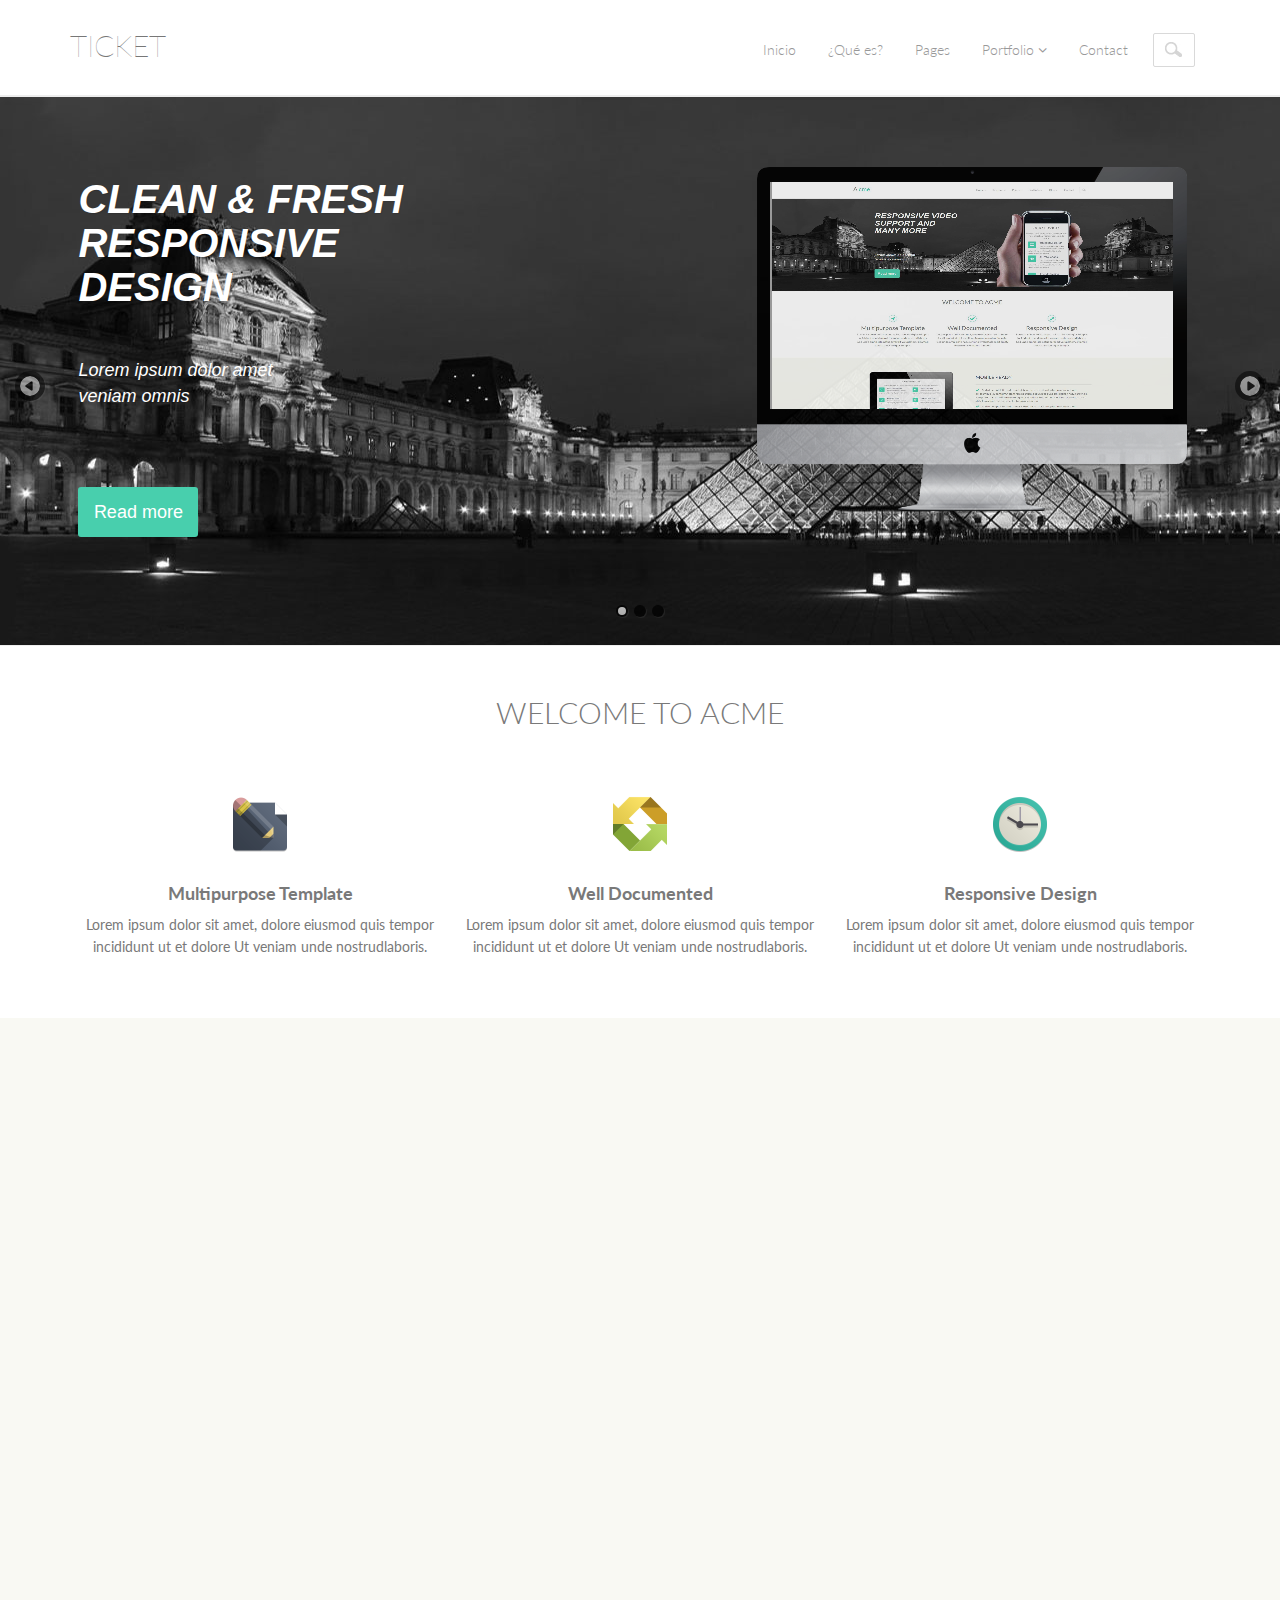
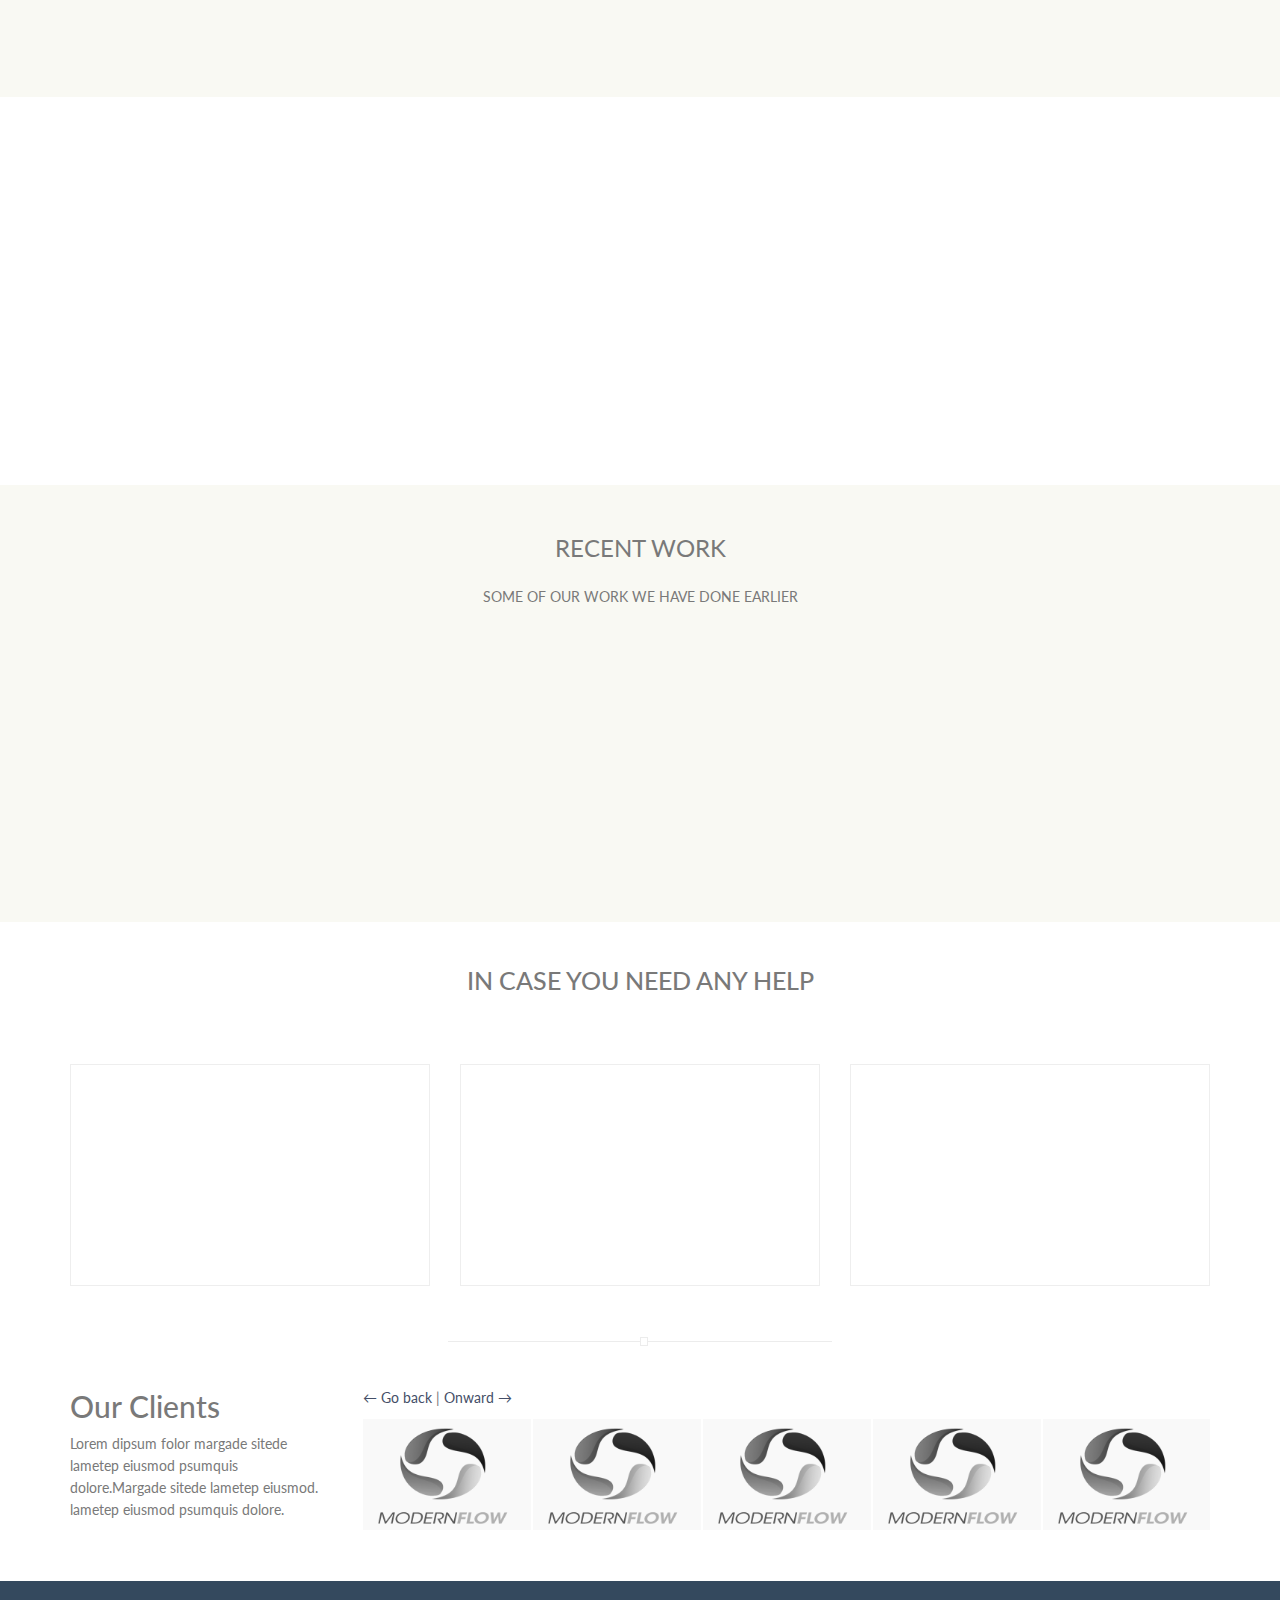
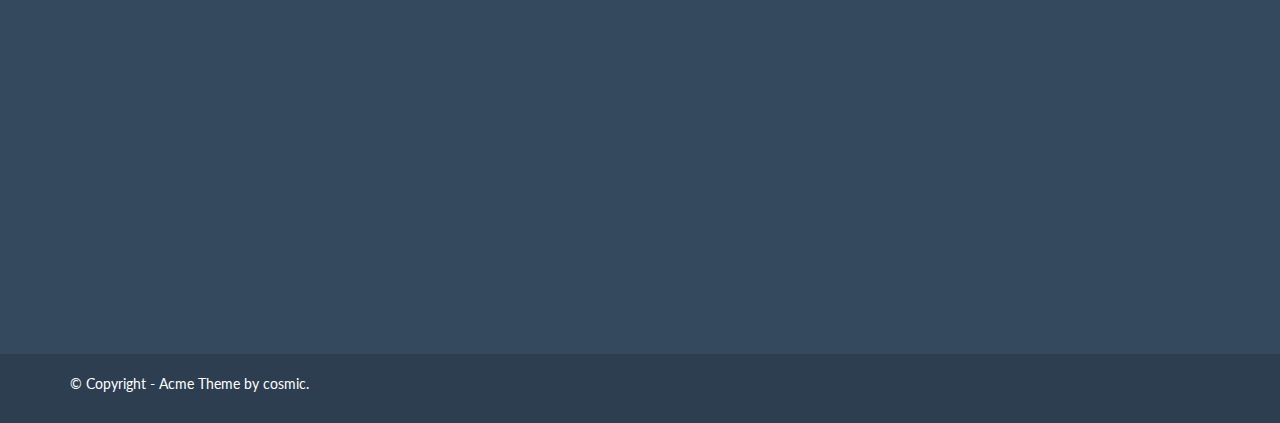
==== Ticket/index.html @ c778b496 "Integradora" ====
<!DOCTYPE html>
<html lang="en">
  <head>
    <meta charset="utf-8">
    <meta name="viewport" content="width=device-width, initial-scale=1.0">
    <meta name="description" content="Developed By M Abdur Rokib Promy">
    <meta name="author" content="cosmic">
    <meta name="keywords" content="Bootstrap 3, Template, Theme, Responsive, Corporate, Business">
    <link rel="shortcut icon" href="img/favicon.png">

    <title>
      Ticket | Inicio
    </title>

    <!-- Bootstrap core CSS -->
    <link href="css/bootstrap.min.css" rel="stylesheet">
    <link href="css/theme.css" rel="stylesheet">
    <link href="css/bootstrap-reset.css" rel="stylesheet">
    <!-- <link href="css/bootstrap.min.css" rel="stylesheet">-->

    <!--external css-->
    <link href="assets/font-awesome/css/font-awesome.css" rel="stylesheet" />
    <link rel="stylesheet" href="css/flexslider.css"/>
    <link href="assets/bxslider/jquery.bxslider.css" rel="stylesheet" />
    <link rel="stylesheet" href="css/animate.css">
    <link rel="stylesheet" href="assets/owlcarousel/owl.carousel.css">
    <link rel="stylesheet" href="assets/owlcarousel/owl.theme.css">

    <link href="css/superfish.css" rel="stylesheet" media="screen">
    <link href='http://fonts.googleapis.com/css?family=Lato' rel='stylesheet' type='text/css'>
    <!-- <link href='http://fonts.googleapis.com/css?family=Open+Sans' rel='stylesheet' type='text/css'> -->


    <!-- Custom styles for this template -->
    <link rel="stylesheet" type="text/css" href="css/component.css">
    <link href="css/style.css" rel="stylesheet">
    <link href="css/style-responsive.css" rel="stylesheet" />

    <link rel="stylesheet" type="text/css" href="css/parallax-slider/parallax-slider.css" />
    <script type="text/javascript" src="js/parallax-slider/modernizr.custom.28468.js">
    </script>

    <!-- HTML5 shim and Respond.js IE8 support of HTML5 tooltipss and media queries -->
    <!--[if lt IE 9]>
    <script src="js/html5shiv.js">
    </script>
    <script src="js/respond.min.js">
    </script>
    <![endif]-->
  </head>

  <body>
    <!--header start-->
    <header class="head-section">
      <div class="navbar navbar-default navbar-static-top container">
          <div class="navbar-header">
              <button class="navbar-toggle" data-target=".navbar-collapse" data-toggle="collapse" type="button">
                <span class="icon-bar"></span>
                <span class="icon-bar"></span>
                <span class="icon-bar"></span>
              </button>
              <a class="navbar-brand" href="index.html">TICKET</a>
          </div>
          <div class="navbar-collapse collapse">
              <ul class="nav navbar-nav">
                  <li class="dropdown">
                      <a class="dropdown-toggle" data-close-others="false" data-delay="0" data-hover=
                      "dropdown" data-toggle="dropdown" href="#">Inicio</a>
                  </li>
                  <li class="dropdown">
                      <a class="dropdown-toggle" data-close-others="false" data-delay="0" data-hover=
                      "dropdown" data-toggle="dropdown" href="#">¿Qué es?</a>
                  </li>
                  <li class="dropdown">
                      <a class="dropdown-toggle" data-close-others="false" data-delay="0" data-hover=
                      "dropdown" data-toggle="dropdown" href="#">Pages</a>
                  </li>
                  <li class="dropdown">
                      <a class="dropdown-toggle" data-close-others="false" data-delay="0" data-hover=
                      "dropdown" data-toggle="dropdown" href="#">Portfolio <i class="fa fa-angle-down"></i>
                      </a>
                  </li>
                  <!--<li class="dropdown">
                      <a class="dropdown-toggle" data-close-others="false" data-delay="0" data-hover=
                      "dropdown" data-toggle="dropdown" href="#">Blog <i class="fa fa-angle-down"></i>
                      </a>
                      <ul class="dropdown-menu">
                          <li>
                              <a href="blog.html">Blog</a>
                          </li>
                          <li>
                              <a href="blog-two-col.html">Blog two column</a>
                          </li>
                          <li>
                              <a href="blog-detail.html">Blog Single Image</a>
                          </li>
                          <li>
                              <a href="blog-detail-video.html">Blog single video</a>
                          </li>
                      </ul>
                  </li>-->
                  <li>
                      <a href="contact.html">Contact</a>
                  </li>
                  <li><input class="form-control search" placeholder=" Search" type="text"></li>
              </ul>
          </div>
      </div>
    </header>
    <!--header end-->

    <!-- Sequence Modern Slider -->
    <div id="da-slider" class="da-slider">

            <div class="da-slide">
            <div class="container">
              <div class="row">
                <div class="col-md-12">
              <h2>
                <i>CLEAN &amp; FRESH</i>
                <br>
                <i>RESPONSIVE</i>
                <br>
                <i>DESIGN</i>
              </h2>
              <p>
                <i>Lorem ipsum dolor amet</i>
                <br />
                <i>veniam omnis</i>
              </p>
              <a href="#" class="btn btn-info btn-lg da-link">
                Read more
              </a>
              <div class="da-img">
                <img src="img/parallax-slider/images/2.png" alt="image01" />
              </div>
            </div>
          </div>
        </div>
      </div>


            <div class="da-slide">
            <div class="container">
        <div class="row">
          <div class="col-md-12">
        <h2>
          <i>RESPONSIVE VIDEO</i>
            <br />
          <i>SUPPORT AND</i>
            <br />
          <i>MANY MORE</i>
        </h2>
        <p>
          <i>Lorem ipsum dolor amet</i>
            <br />
          <i>tempor incididunt ut</i>
        </p>
        <a href="#" class="btn btn-info btn-lg da-link">
          Read more
        </a>
        <div class="da-img">
          <img src="img/parallax-slider/images/3.png" alt="image01" />
        </div>
      </div>
          </div>
        </div>
      </div>


      <div class="da-slide">
      <div class="container">
        <div class="row">
          <div class="col-md-12">
        <h2>
          <i>USING BEST WEB</i>
            </br>
          <i>SOLUTIONS WITH</i>
            </br>
          <i>HTML5/CSS3</i>
        </h2>
        <p>
          <i>Lorem ipsum dolor amet</i>
          <br />
          <i>tempor incididunt ut</i>
          <br />
          <i>veniam omnis </i>
        </p>
        <a href="#" class="btn btn-info btn-lg da-link">
          Read more
        </a>
        <div class="da-img">
          <img src="img/parallax-slider/images/1.png" alt="image01" />
        </div>
      </div>
      </div>
      </div>
      </div>

      <nav class="da-arrows">
        <span class="da-arrows-prev">
        </span>
        <span class="da-arrows-next">
        </span>
      </nav>
    </div>


    <div class="container">
      <div class="row mar-b-50">
        <div class="col-md-12">
          <div class="text-center feature-head wow fadeInDown">
            <h1 class="">
              welcome to Acme
            </h1>

          </div>


          <div class="feature-box">
            <div class="col-md-4 col-sm-4 text-center wow fadeInUp">
              <div class="feature-box-heading">
                <em>
                <img src="img/1.png" alt="" width="100" height="100">

                </em>
                <h4>
                  <b>Multipurpose Template</b>
                </h4>
              </div>
              <p class="text-center">
                Lorem ipsum dolor sit amet, dolore eiusmod quis tempor incididunt ut et dolore Ut veniam unde nostrudlaboris.
              </p>
            </div>
            <div class="col-md-4 col-sm-4 text-center wow fadeInUp">
              <div class="feature-box-heading">
                <em>
                  <img src="img/2.png" alt="" width="100" height="100">
                </em>
                <h4>
                  <b>Well Documented</b>
                </h4>
              </div>
              <p class="text-center">
                Lorem ipsum dolor sit amet, dolore eiusmod quis tempor incididunt ut et dolore Ut veniam unde nostrudlaboris.
              </p>
            </div>
            <div class="col-md-4 col-sm-4 text-center wow fadeInUp">
              <div class="feature-box-heading">
                <em>
                  <img src="img/3.png" alt="" width="100" height="100">
                </em>
                <h4>
                  <b>Responsive Design</b>
                </h4>
              </div>
              <p class="text-center">
                Lorem ipsum dolor sit amet, dolore eiusmod quis tempor incididunt ut et dolore Ut veniam unde nostrudlaboris.
              </p>
            </div>
          </div>

          <!--feature end-->
        </div>
      </div>
    </div>


    <!--property start-->
    <div class="property gray-bg">
      <div class="container">
        <div class="row">
          <div class="col-lg-6 col-sm-6 text-center wow fadeInLeft">
            <img src="img/tab1.png" alt="">
          </div>
          <div class="col-lg-6 col-sm-6 wow fadeInRight">
            <h1>
              Mobile ready
            </h1>
            <hr>
            <p>
              <i class="fa fa-check fa-lg pr-10">
              </i>
              Sed ut perspiciatis unde omnis iste natus error sit voluptatem accusantium doloremque laudantium, totam rem aperiam, eaque ipsa quae ablic jiener. natus error sit voluptatem accusantium doloremque laudantium, totam rem aperiam, eaque ipsa quae ablic jiener. natus error sit voluptatem accusantiu.
            </p>
            <p>
              <i class="fa fa-check fa-lg pr-10">
              </i>
              Sed ut perspiciatis unde omnis iste natus error sit voluptatem accusantium doloremque laudantium, totam rem aperiam, eaque ipsa quae ablic jiener. natus error sit voluptatem accusantium doloremque laudantium, totam rem aperiam, eaque ipsa quae ablic jiener. natus error sit voluptatem accusantiu.
            </p>
            <p>
              <i class="fa fa-check fa-lg pr-10">
              </i>
              Sed ut perspiciatis unde omnis iste natus error sit voluptatem accusantium doloremque laudantium, totam rem aperiam, eaque ipsa quae ablic jiener.
            </p>
            <hr>
            <a href="javascript:;" class="btn btn-purchase">
              Purchase now
            </a>
          </div>
        </div>
      </div>
    </div>
    <!--property end-->

    <div class="container">

      <div class="row mar-b-60">
        <div class="col-lg-6">
          <!--tab start-->
          <section class="tab wow fadeInLeft">
            <header class="panel-heading tab-bg-dark-navy-blue">
              <ul class="nav nav-tabs nav-justified ">
                <li class="active">
                  <a data-toggle="tab" href="#news">
                    News
                  </a>
                </li>
                <li>
                  <a data-toggle="tab" href="#events">
                    Events
                  </a>
                </li>
                <li class="">
                  <a data-toggle="tab" href="#notice-board">
                    Notice board
                  </a>
                </li>
              </ul>
            </header>
            <div class="panel-body">
              <div class="tab-content tasi-tab">
                <div id="news" class="tab-pane fade in active">
                  <article class="media">
                    <a class="pull-left thumb p-thumb">
                      <img src="img/product1.jpg" alt="">
                    </a>
                    <div class="media-body b-btm">
                      <a href="#" class=" p-head">
                        News Tittle goes here
                      </a>
                      <p>
                        Lorem ipsum dolor sit amet, consectetur adipiscing elit.
                      </p>
                    </div>
                  </article>
                  <article class="media">
                    <a class="pull-left thumb p-thumb">
                      <img src="img/product2.jpg" alt="">
                    </a>
                    <div class="media-body b-btm">
                      <a href="#" class=" p-head">
                        News Tittle goes here 2
                      </a>
                      <p>
                        Lorem ipsum dolor sit amet, consectetur adipiscing elit. simsut dorlor
                      </p>
                    </div>
                  </article>
                  <article class="media">
                    <a class="pull-left thumb p-thumb">
                      <img src="img/product1.jpg" alt="">
                    </a>
                    <div class="media-body b-btm">
                      <a href="#" class=" p-head">
                        News Tittle goes here 3
                      </a>
                      <p>
                        Lorem ipsum dolor sit amet, consectetur adipiscing elit. sumon ahmed
                      </p>
                    </div>
                  </article>
                </div>
                <div id="events" class="tab-pane fade">
                  <article class="media">
                    <a class="pull-left thumb p-thumb">
                      <!--image goes here-->
                    </a>
                    <div class="media-body b-btm">
                      <a href="#" class="cmt-head">
                        Lorem ipsum dolor sit amet, consectetur adipiscing elit.
                      </a>
                      <p>

                        <i class="fa fa-time">
                        </i>
                        1 hours ago
                      </p>
                    </div>
                  </article>
                  <article class="media">
                    <a class="pull-left thumb p-thumb">
                      <!--image goes here-->
                    </a>
                    <div class="media-body b-btm">
                      <a href="#" class="cmt-head">
                        Nulla vel metus scelerisque ante sollicitudin commodo
                      </a>
                      <p>

                        <i class="fa fa-time">
                        </i>
                        23 mins ago
                      </p>
                    </div>
                  </article>
                  <article class="media">
                    <a class="pull-left thumb p-thumb">
                      <!--image goes here-->
                    </a>
                    <div class="media-body b-btm">
                      <a href="#" class="cmt-head">
                        Donec lacinia congue felis in faucibus.
                      </a>
                      <p>

                        <i class="fa fa-time">
                        </i>
                        15 mins ago
                      </p>
                    </div>
                  </article>
                </div>
                <div id="notice-board" class="tab-pane fade">
                  <p>
                    Notice board goes here Sed ut perspiciatis unde omnis iste natus error sit voluptatem accusantium doloremque laudantium, totam rem aperiam, eaque ipsa quae ablic jiener.
                  </p>
                  <p>
                    Notice board goes here Sed ut perspiciatis unde omnis iste natus error sit voluptatem accusantium doloremque laudantium, totam rem aperiam, eaque ipsa quae ablic jiener.
                  </p>
                </div>
              </div>
            </div>
          </section>
          <!--tab end-->
        </div>
        <div class="col-lg-6">
          <!--testimonial start-->
          <div class="about-testimonial boxed-style about-flexslider ">
            <section class="slider wow fadeInRight">
              <div class="flexslider">
                <ul class="slides about-flex-slides">
                  <li>
                    <div class="about-testimonial-image ">
                      <img alt="" src="img/person_1.png">
                    </div>
                    <a class="about-testimonial-author" href="#">
                      Russel Reagan
                    </a>
                    <span class="about-testimonial-company">
                      CCD Realestate
                    </span>
                    <div class="about-testimonial-content">
                      <p class="about-testimonial-quote">
                        Donec ut purus sed tortor malesuada venenatis eget eget lorem. Nullam tempor lectus a ligula lobortis pretium. Donec ut purus sed tortor malesuada venenatis eget eget lorem.
                      </p>
                    </div>
                  </li>
                  <li>
                    <div class="about-testimonial-image ">
                      <img alt="" src="img/person_2.png">
                    </div>
                    <a class="about-testimonial-author" href="#">
                      Steven gerrard
                    </a>
                    <span class="about-testimonial-company">
                      Molt BVG
                    </span>
                    <div class="about-testimonial-content">
                      <p class="about-testimonial-quote">
                        Pellentesque et pulvinar enim. Quisque at tempor ligula. Maecenas augue ante, euismod vitae egestas sit amet, accumsan eu nulla. Nullam tempor lectus a ligula lobortis pretium. Donec ut purus sed tortor malesuada venenatis eget eget lorem.
                      </p>
                    </div>
                  </li>
                </ul>
              </div>
            </section>
          </div>
          <!--testimonial end-->
        </div>
        </div>
      </div>


      <!--recent work start-->
    <div class="bg-lg">
      <div class="container">
        <div class="row">
          <div class="col-lg-12 recent">
            <h3 class="recent-work">
              Recent Work
            </h3>
            <p>Some of our work we have done earlier</p>
            <div id="owl-demo" class="owl-carousel owl-theme wow fadeIn">

              <div class="item view view-tenth">
                <img src="img/works/img8.jpg" alt="work Image">
                <div class="mask">
                  <a href="blog-detail.html" class="info" data-toggle="tooltip" data-placement="top" title="Details">
                    <i class="fa fa-link">
                    </i>
                  </a>
                </div>
              </div>
              <div class="item view view-tenth">
                <img src="img/works/img9.jpg" alt="work Image">
                <div class="mask">
                  <a href="blog-detail.html" class="info" data-toggle="tooltip" data-placement="top" title="Details">
                    <i class="fa fa-link">
                    </i>
                  </a>
                </div>
              </div>
              <div class="item view view-tenth">
                <img src="img/works/img10.jpg" alt="work Image">
                <div class="mask">
                  <a href="blog-detail.html" class="info" data-toggle="tooltip" data-placement="top" title="Details">
                    <i class="fa fa-link">
                    </i>
                  </a>
                </div>
              </div>
              <div class="item view view-tenth">
                <img src="img/works/img11.jpg" alt="work Image">
                <div class="mask">
                  <a href="blog-detail.html" class="info" data-toggle="tooltip" data-placement="top" title="Details">
                    <i class="fa fa-link">
                    </i>
                  </a>
                </div>
              </div>
              <div class="item view view-tenth">
                <img src="img/works/img12.jpg" alt="work Image">
                <div class="mask">
                  <a href="blog-detail.html" class="info" data-toggle="tooltip" data-placement="top" title="Details">
                    <i class="fa fa-link">
                    </i>
                  </a>
                </div>
              </div>
              <div class="item view view-tenth">
                <img src="img/works/img13.jpg" alt="work Image">
                <div class="mask">
                  <a href="blog-detail.html" class="info" data-toggle="tooltip" data-placement="top" title="Details">
                    <i class="fa fa-link">
                    </i>
                  </a>
                </div>
              </div>


            </div>
          </div>
        </div>
      </div>
      <!--recent work end-->
    </div>



    <div id="home-services">

      <div class="container">
        <div class="row">
          <div class="col-md-12">
            <h2>
              In case you need any help
            </h2>
          </div>

          <div class="col-md-4">
            <div class="h-service">
              <div class="icon-wrap ico-bg round-fifty wow fadeInDown">
                <i class="fa fa-question">
                </i>
              </div>
              <div class="h-service-content wow fadeInUp">
                <h3>
                  PRESALE QUESTION
                </h3>
                <p>
                  Lorem ipsum dolor sit amet, consectetur adipisicing elit, sed do eiusmod
                  tempor incididunt ut labore et dolore magna aliqua. Ut enim  laborum.
                  <br>
                  <a href="#">
                    Learn more
                  </a>
                </p>
              </div>
            </div>
          </div>
          <div class="col-md-4">
            <div class="h-service">
              <div class="icon-wrap ico-bg round-fifty wow fadeInDown">
                <i class="fa fa-h-square">
                </i>
              </div>
              <div class="h-service-content wow fadeInUp">
                <h3>
                  NEED SUPPORT?
                </h3>
                <p>
                  Lorem ipsum dolor sit amet, consectetur adipisicing elit, sed do eiusmod
                  tempor incididunt ut labore et dolore magna aliqua. Ut enim  laborum.
                  <br>
                  <a href="#">
                    Learn more
                  </a>
                </p>
              </div>
            </div>
          </div>
          <div class="col-md-4">
            <div class="h-service">
              <div class="icon-wrap ico-bg round-fifty wow fadeInDown">
                <i class="fa fa-users">
                </i>
              </div>
              <div class="h-service-content wow fadeInUp">
                <h3>
                  CHECK FORUM
                </h3>
                <p>
                  Lorem ipsum dolor sit amet, consectetur adipisicing elit, sed do eiusmod
                  tempor incididunt ut labore et dolore magna aliqua. Ut enim  laborum.
                  <br>
                  <a href="#">
                    Learn more
                  </a>
                </p>
              </div>
            </div>
          </div>
        </div>
        <!-- /row -->

      </div>
      <!-- /container -->

    </div>
    <!-- service end -->
    <div class="hr">
      <span class="hr-inner"></span>
    </div>

    <div class="container">
      <div class="row mar-b-50 our-clients">
        <div class="col-md-3">
          <h2>
            Our Clients
          </h2>
          <p>
            Lorem dipsum folor margade sitede lametep eiusmod psumquis dolore.Margade sitede lametep eiusmod.
            lametep eiusmod psumquis dolore.
          </p>
        </div>
        <div class="col-md-9">
          <div class="outside">
            <p>
              <span id="slider-prev">
              </span>
              |
              <span id="slider-next">
              </span>
            </p>
          </div>

          <ul class="bxslider1 clients-list">
            <li>
              <a href="#">
                <img src="img/clients/graylogo6.png" alt="" />

                <img src="img/clients/newlogo6.png" class="color-img" alt="" />
              </a>
            </li>
            <li>
              <a href="#">
                <img src="img/clients/graylogo6.png" alt="" />

                <img src="img/clients/newlogo6.png" class="color-img" alt="" />
              </a>
            </li>
            <li>
              <a href="#">
                <img src="img/clients/graylogo6.png" alt="" />

                <img src="img/clients/newlogo6.png" class="color-img" alt="" />
              </a>
            </li>
            <li>
              <a href="#">
                <img src="img/clients/graylogo6.png" alt="" />

                <img src="img/clients/newlogo6.png" class="color-img" alt="" />
              </a>
            </li>
            <li>
              <a href="#">
                <img src="img/clients/graylogo6.png" alt="" />

                <img src="img/clients/newlogo6.png" class="color-img" alt="" />
              </a>
            </li>
            <li>
              <a href="#">
                <img src="img/clients/graylogo6.png" alt="" />

                <img src="img/clients/newlogo6.png" class="color-img" alt="" />
              </a>
            </li>
            <li>
              <a href="#">
                <img src="img/clients/graylogo6.png" alt="" />

                <img src="img/clients/newlogo6.png" class="color-img" alt="" />
              </a>
            </li>

          </ul>


        </div>
      </div>
      <!-- END CLIENTS -->
    </div>




    <!--container end-->

    <!--footer start-->
    <footer class="footer">
      <div class="container">
        <div class="row">
          <div class="col-lg-3 col-sm-3 address wow fadeInUp" data-wow-duration="2s" data-wow-delay=".1s">
            <h1>
              contact info
            </h1>
            <address>
              <p><i class="fa fa-home pr-10"></i>Address: No.XXXXXX street</p>
              <p><i class="fa fa-globe pr-10"></i>Mars city, Country </p>
              <p><i class="fa fa-mobile pr-10"></i>Mobile : (123) 456-7890 </p>
              <p><i class="fa fa-phone pr-10"></i>Phone : (123) 456-7890 </p>
              <p><i class="fa fa-envelope pr-10"></i>Email :   <a href="javascript:;">support@example.com</a></p>
            </address>
          </div>
          <div class="col-lg-3 col-sm-3 wow fadeInUp" data-wow-duration="2s" data-wow-delay=".3s">
            <h1>latest tweet</h1>
              <div class="tweet-box">
                <i class="fa fa-twitter"></i>
                <em>
                  Please follow
                  <a href="javascript:;">@example</a>
                  for all future updates of us!
                  <a href="javascript:;">twitter.com/acme</a>
                </em>
              </div>
              <div class="tweet-box">
                <i class="fa fa-twitter"></i>
                <em>
                  Please follow
                  <a href="javascript:;">@example</a>
                  for all future updates of us!
                  <a href="javascript:;">twitter.com/acme</a>
                </em>
              </div>
              <div class="tweet-box">
                <i class="fa fa-twitter"></i>
                <em>
                  Please follow
                  <a href="javascript:;">@example</a>
                  for all future updates of us!
                  <a href="javascript:;">twitter.com/acme</a>
                </em>
              </div>
          </div>
          <div class="col-lg-3 col-sm-3">
            <div class="page-footer wow fadeInUp" data-wow-duration="2s" data-wow-delay=".5s">
              <h1>
                Our Company
              </h1>
              <ul class="page-footer-list">
                <li>
                  <i class="fa fa-angle-right"></i>
                  <a href="about.html">About Us</a>
                </li>
                <li>
                  <i class="fa fa-angle-right"></i>
                  <a href="faq.html">Support</a>
                </li>
                <li>
                  <i class="fa fa-angle-right"></i>
                  <a href="service.html">Service</a>
                </li>
                <li>
                  <i class="fa fa-angle-right"></i>
                  <a href="privacy-policy.html">Privacy Policy</a>
                </li>
                <li>
                  <i class="fa fa-angle-right"></i>
                  <a href="career.html">We are Hiring</a>
                </li>
                <li>
                  <i class="fa fa-angle-right"></i>
                  <a href="terms.html">Term & condition</a>
                </li>
              </ul>
            </div>
          </div>
          <div class="col-lg-3 col-sm-3">
            <div class="text-footer wow fadeInUp" data-wow-duration="2s" data-wow-delay=".7s">
              <h1>
                Text Widget
              </h1>
              <p>
                This is a text widget.Lorem ipsum dolor sit amet.
                This is a text widget.Lorem ipsum dolor sit amet.
              </p>
            </div>
          </div>
        </div>
      </div>
    </footer>
    <!-- footer end -->
    <!--small footer start -->
    <footer class="footer-small">
        <div class="container">
            <div class="row">
                <div class="col-lg-6 col-sm-6 pull-right">
                    <ul class="social-link-footer list-unstyled">
                        <li class="wow flipInX" data-wow-duration="2s" data-wow-delay=".1s"><a href="#"><i class="fa fa-facebook"></i></a></li>
                        <li class="wow flipInX" data-wow-duration="2s" data-wow-delay=".2s"><a href="#"><i class="fa fa-google-plus"></i></a></li>
                        <li class="wow flipInX" data-wow-duration="2s" data-wow-delay=".3s"><a href="#"><i class="fa fa-dribbble"></i></a></li>
                        <li class="wow flipInX" data-wow-duration="2s" data-wow-delay=".4s"><a href="#"><i class="fa fa-linkedin"></i></a></li>
                        <li class="wow flipInX" data-wow-duration="2s" data-wow-delay=".5s"><a href="#"><i class="fa fa-twitter"></i></a></li>
                        <li class="wow flipInX" data-wow-duration="2s" data-wow-delay=".6s"><a href="#"><i class="fa fa-skype"></i></a></li>
                        <li class="wow flipInX" data-wow-duration="2s" data-wow-delay=".7s"><a href="#"><i class="fa fa-github"></i></a></li>
                        <li class="wow flipInX" data-wow-duration="2s" data-wow-delay=".8s"><a href="#"><i class="fa fa-youtube"></i></a></li>
                    </ul>
                </div>
                <div class="col-md-4">
                  <div class="copyright">
                    <p>&copy; Copyright - Acme Theme by cosmic.</p>
                  </div>
                </div>
            </div>
        </div>
    </footer>
    <!--small footer end-->

    <!-- js placed at the end of the document so the pages load faster
<script src="js/jquery.js">
</script>
-->
    <script src="js/jquery-1.8.3.min.js">
    </script>
    <script src="js/bootstrap.min.js">
    </script>
    <script type="text/javascript" src="js/hover-dropdown.js">
    </script>
    <script defer src="js/jquery.flexslider.js">
    </script>
    <script type="text/javascript" src="assets/bxslider/jquery.bxslider.js">
    </script>

    <script type="text/javascript" src="js/jquery.parallax-1.1.3.js">
    </script>
    <script src="js/wow.min.js">
    </script>
    <script src="assets/owlcarousel/owl.carousel.js">
    </script>

    <script src="js/jquery.easing.min.js">
    </script>
    <script src="js/link-hover.js">
    </script>
    <script src="js/superfish.js">
    </script>
    <script type="text/javascript" src="js/parallax-slider/jquery.cslider.js">
    </script>
    <script type="text/javascript">
      $(function() {

        $('#da-slider').cslider({
          autoplay    : true,
          bgincrement : 100
        });

      });
    </script>



    <!--common script for all pages-->
    <script src="js/common-scripts.js">
    </script>

    <script type="text/javascript">
      jQuery(document).ready(function() {


        $('.bxslider1').bxSlider({
          minSlides: 5,
          maxSlides: 6,
          slideWidth: 360,
          slideMargin: 2,
          moveSlides: 1,
          responsive: true,
          nextSelector: '#slider-next',
          prevSelector: '#slider-prev',
          nextText: 'Onward →',
          prevText: '← Go back'
        });

      });


    </script>


    <script>
      $('a.info').tooltip();

      $(window).load(function() {
        $('.flexslider').flexslider({
          animation: "slide",
          start: function(slider) {
            $('body').removeClass('loading');
          }
        });
      });

      $(document).ready(function() {

        $("#owl-demo").owlCarousel({

          items : 4

        });

      });

      jQuery(document).ready(function(){
        jQuery('ul.superfish').superfish();
      });

      new WOW().init();


    </script>
  </body>
</html>
---- Ticket/css/theme.css ----
body {
  padding-top: 70px;
  padding-bottom: 30px;
}

.theme-dropdown .dropdown-menu {
  display: block;
  position: static;
  margin-bottom: 20px;
}

.theme-showcase > p > .btn {
  margin: 5px 0;
}
---- Ticket/css/superfish.css ----
/*** ESSENTIAL STYLES ***/
.sf-menu, .sf-menu * {
	margin: 0;
	padding: 0;
	list-style: none;
}
.sf-menu li {
	position: relative;
}
.sf-menu ul {
	position: absolute;
	display: none;
	top: 100%;
	left: 0;
	z-index: 99;
}
.sf-menu > li {
	float: left;
}
.sf-menu li:hover > ul,
.sf-menu li.sfHover > ul {
	display: block;
}

.sf-menu a {
	display: block;
	position: relative;
}
.sf-menu ul ul {
	top: 0;
	left: 100%;
}





.sf-menu li:hover,
.sf-menu li.sfHover {
	/* only transition out, not in */
	-webkit-transition: none;
	transition: none;
}


/* styling for both css and generated arrows */
.sf-arrows .sf-with-ul:after {
	content: '';
	position: absolute;
	top: 50%;
	right: 1em;
	margin-top: -3px;
	height: 0;
	width: 0;
	/* order of following 3 rules important for fallbacks to work */
	border: 5px solid transparent;
	border-top-color: #dFeEFF; /* edit this to suit design (no rgba in IE8) */
	border-top-color: rgba(255,255,255,.5);
}
.sf-arrows > li > .sf-with-ul:focus:after,
.sf-arrows > li:hover > .sf-with-ul:after,
.sf-arrows > .sfHover > .sf-with-ul:after {
	border-top-color: white; /* IE8 fallback colour */
}
/* styling for right-facing arrows */
.sf-arrows ul .sf-with-ul:after {
	margin-top: -5px;
	margin-right: -3px;
	border-color: transparent;
	border-left-color: #dFeEFF; /* edit this to suit design (no rgba in IE8) */
	border-left-color: rgba(255,255,255,.5);
}
.sf-arrows ul li > .sf-with-ul:focus:after,
.sf-arrows ul li:hover > .sf-with-ul:after,
.sf-arrows ul .sfHover > .sf-with-ul:after {
	border-left-color: white;
}
---- Ticket/css/component.css ----
body {
    position: relative;
}

.table code {
    font-size: 13px;
    font-weight: 400;
}

.btn-outline {
    color: #563d7c;
    background-color: transparent;
    border-color: #563d7c;
}

.btn-outline:hover,.btn-outline:focus,.btn-outline:active {
    color: #fff;
    background-color: #563d7c;
    border-color: #563d7c;
}

.btn-outline-inverse {
    color: #fff;
    background-color: transparent;
    border-color: #cdbfe3;
}

.btn-outline-inverse:hover,.btn-outline-inverse:focus,.btn-outline-inverse:active {
    color: #563d7c;
    text-shadow: none;
    background-color: #fff;
    border-color: #fff;
}

.bs-un-booticon {
    display: block;
    font-weight: 500;
    color: #fff;
    background-color: #563d7c;
    border-radius: 15%;
    cursor: default;
    text-align: center;
}

.bs-un-booticon-sm {
    width: 30px;
    height: 30px;
    font-size: 20px;
    line-height: 28px;
}

.bs-un-booticon-lg {
    width: 144px;
    height: 144px;
    font-size: 108px;
    line-height: 140px;
}

.bs-un-booticon-inverse {
    color: #563d7c;
    background-color: #fff;
}

.bs-un-booticon-outline {
    background-color: transparent;
    border: 1px solid #cdbfe3;
}

.bs-un-nav {
    margin-bottom: 0;
    background-color: #fff;
    border-bottom: 0;
}

.bs-home-nav .bs-nav-b {
    display: none;
}

.bs-un-nav .navbar-brand,.bs-un-nav .navbar-nav>li>a {
    color: #563d7c;
    font-weight: 500;
}

.bs-un-nav .navbar-nav>li>a:hover,.bs-un-nav .navbar-nav>.active>a,.bs-un-nav .navbar-nav>.active>a:hover {
    color: #463265;
    background-color: #f9f9f9;
}

.bs-un-nav .navbar-toggle .icon-bar {
    background-color: #563d7c;
}

.bs-un-nav .navbar-header .navbar-toggle {
    border-color: #fff;
}

.bs-un-nav .navbar-header .navbar-toggle:hover,.bs-un-nav .navbar-header .navbar-toggle:focus {
    background-color: #f9f9f9;
    border-color: #f9f9f9;
}

.bs-un-footer {
    padding-top: 40px;
    padding-bottom: 40px;
    margin-top: 100px;
    color: #777;
    text-align: center;
    border-top: 1px solid #e5e5e5;
}

.bs-un-footer-links {
    margin-top: 20px;
    padding-left: 0;
    color: #999;
}

.bs-un-footer-links li {
    display: inline;
    padding: 0 2px;
}

.bs-un-footer-links li:first-child {
    padding-left: 0;
}

@media min-width768px {
    .bs-un-footer p {
        margin-bottom: 0;
    }

}

.bs-un-social {
    margin-bottom: 20px;
    text-align: center;
}

.bs-un-social-buttons {
    display: inline-block;
    margin-bottom: 0;
    padding-left: 0;
    list-style: none;
}

.bs-un-social-buttons li {
    display: inline-block;
    line-height: 1;
    padding: 5px 8px;
}

.bs-un-social-buttons .twitter-follow-button {
    width: 225px !important;
}

.bs-un-social-buttons .twitter-share-button {
    width: 98px !important;
}

.github-btn {
    border: 0;
    overflow: hidden;
}

.bs-un-masthead,.bs-un-header {
    position: relative;
    padding: 30px 15px;
    color: #cdbfe3;
    text-align: center;
    text-shadow: 0 1px 0 rgba(0,0,0,.1);
    background-color: #6f5499;
    background-image: 0;
    background-image: linear-gradient(tobottom,#563d7c0,#6f5499100%);
    background-repeat: repeat-x;
    filter: progid:DXImageTransform.Microsoft.gradient(startColorstr='#563d7c',endColorstr='#6F5499',GradientType=0);
}

.bs-un-masthead .bs-un-booticon {
    margin: 0 auto 30px;
}

.bs-un-masthead h1 {
    font-weight: 300;
    line-height: 1;
    color: #fff;
}

.bs-un-masthead .lead {
    margin: 0 auto 30px;
    font-size: 20px;
    color: #fff;
}

.bs-un-masthead .version {
    margin-top: -15px;
    margin-bottom: 30px;
    color: #9783b9;
}

.bs-un-masthead .btn {
    width: 100%;
    padding: 15px 30px;
    font-size: 20px;
}

@media min-width480px {
    .bs-un-masthead .btn {
        width: auto;
    }

}

@media min-width768px {
    .bs-un-masthead {
        padding-top: 80px;
        padding-bottom: 80px;
    }
    
    .bs-un-masthead h1 {
        font-size: 60px;
    }
    
    .bs-un-masthead .lead {
        font-size: 24px;
    }

}

@media min-width992px {
    .bs-un-masthead .lead {
        width: 80%;
        font-size: 30px;
    }

}

.bs-un-header {
    margin-bottom: 40px;
    font-size: 20px;
}

.bs-un-header h1 {
    margin-top: 0;
    color: #fff;
}

.bs-un-header p {
    margin-bottom: 0;
    font-weight: 300;
    line-height: 1.4;
}

.bs-un-header .container {
    position: relative;
}

@media min-width768px {
    .bs-un-header {
        padding-top: 60px;
        padding-bottom: 60px;
        font-size: 24px;
        text-align: left;
    }
    
    .bs-un-header h1 {
        font-size: 60px;
        line-height: 1;
    }

}

@media min-width992px {
    .bs-un-header h1,.bs-un-header p {
        margin-right: 380px;
    }

}

.carbonad {
    width: auto !important;
    margin: 30px -30px -31px !important;
    padding: 20px !important;
    overflow: hidden;
    height: auto !important;
    font-size: 13px !important;
    line-height: 16px !important;
    text-align: left;
    background: transparent !important;
    border: solid #866ab3 !important;
    border-width: 1px 0 !important;
}

.carbonad-img {
    margin: 0 !important;
}

.carbonad-text,.carbonad-tag {
    float: none !important;
    display: block !important;
    width: auto !important;
    height: auto !important;
    margin-left: 145px !important;
    font-family: "Helvetica Neue",Helvetica,Arial,sans-serif !important;
}

.carbonad-text {
    padding-top: 0 !important;
}

.carbonad-tag {
    color: inherit !important;
    text-align: left !important;
}

.carbonad-text a,.carbonad-tag a {
    color: #fff !important;
}

.carbonad #azcarbon>img {
    display: none;
}

@media min-width480px {
    .carbonad {
        width: 330px !important;
        margin: 20px auto !important;
        border-radius: 4px;
        border-width: 1px !important;
    }
    
    .bs-un-masthead .carbonad {
        margin: 50px auto 0 !important;
    }

}

@media min-width768px {
    .carbonad {
        margin-left: 0 !important;
        margin-right: 0 !important;
    }

}

@media min-width992px {
    .carbonad {
        position: absolute;
        top: 0;
        right: 15px;
        margin: 0 !important;
        padding: 15px !important;
        width: 330px !important;
    }
    
    .bs-un-masthead .carbonad {
        position: static;
    }

}

.bs-un-featurette {
    padding-top: 40px;
    padding-bottom: 40px;
    font-size: 16px;
    line-height: 1.5;
    color: #555;
    text-align: center;
    background-color: #fff;
    border-bottom: 1px solid #e5e5e5;
}

.bs-un-featurette+.bs-un-footer {
    margin-top: 0;
    border-top: 0;
}

.bs-un-featurette-title {
    font-size: 30px;
    font-weight: 400;
    color: #333;
    margin-bottom: 5px;
}

.half-rule {
    width: 100px;
    margin: 40px auto;
}

.bs-un-featurette h3 {
    font-weight: 400;
    color: #333;
    margin-bottom: 5px;
}

.bs-un-featurette-img {
    display: block;
    margin-bottom: 20px;
    color: #333;
}

.bs-un-featurette-img:hover {
    text-decoration: none;
    color: #428bca;
}

.bs-un-featurette-img img {
    display: block;
    margin-bottom: 15px;
}

.bs-un-featured-sites {
    margin-left: -1px;
    margin-right: -1px;
}

.bs-un-featured-sites .col-sm-3 {
    padding-left: 1px;
    padding-right: 1px;
}

@media min-width480px {
    .bs-un-featurette .img-responsive {
        margin-top: 30px;
    }

}

@media min-width768px {
    .bs-un-featurette {
        padding-top: 100px;
        padding-bottom: 100px;
    }
    
    .bs-un-featurette-title {
        font-size: 40px;
    }
    
    .bs-un-featurette .lead {
        margin-left: auto;
        margin-right: auto;
        max-width: 80%;
    }
    
    .bs-un-featured-sites .col-sm-3:first-child img {
        border-top-left-radius: 4px;
        border-bottom-left-radius: 4px;
    }
    
    .bs-un-featured-sites .col-sm-3:last-child img {
        border-top-right-radius: 4px;
        border-bottom-right-radius: 4px;
    }
    
    .bs-un-featurette .img-responsive {
        margin-top: 0;
    }

}

.bs-un-sidebar.affix {
    position: static;
}

@media min-width768px {
    .bs-un-sidebar {
        padding-left: 20px;
    }

}

.bs-un-sidenav {
    margin-top: 20px;
    margin-bottom: 20px;
}

.bs-un-sidebar .nav>li>a {
    display: block;
    font-size: 13px;
    font-weight: 500;
    color: #999;
    padding: 4px 20px;
}

.bs-un-sidebar .nav>li>a:hover,.bs-un-sidebar .nav>li>a:focus {
    padding-left: 19px;
    color: #563d7c;
    text-decoration: none;
    background-color: transparent;
    border-left: 1px solid #563d7c;
}

.bs-un-sidebar .nav>.active>a,.bs-un-sidebar .nav>.active:hover>a,.bs-un-sidebar .nav>.active:focus>a {
    padding-left: 18px;
    font-weight: 700;
    color: #563d7c;
    background-color: transparent;
    border-left: 2px solid #563d7c;
}

.bs-un-sidebar .nav .nav {
    display: none;
    padding-bottom: 10px;
}

.bs-un-sidebar .nav .nav>li>a {
    padding-top: 1px;
    padding-bottom: 1px;
    padding-left: 30px;
    font-size: 12px;
    font-weight: 400;
}

.bs-un-sidebar .nav .nav>li>a:hover,.bs-un-sidebar .nav .nav>li>a:focus {
    padding-left: 29px;
}

.bs-un-sidebar .nav .nav>.active>a,.bs-un-sidebar .nav .nav>.active:hover>a,.bs-un-sidebar .nav .nav>.active:focus>a {
    font-weight: 500;
    padding-left: 28px;
}

.back-to-top {
    display: none;
    margin-top: 10px;
    margin-left: 10px;
    padding: 4px 10px;
    font-size: 12px;
    font-weight: 500;
    color: #999;
}

.back-to-top:hover {
    text-decoration: none;
    color: #563d7c;
}

@media min-width768px {
    .back-to-top {
        display: block;
    }

}

@media min-width992px {
    .bs-un-sidebar .nav>.active>ul {
        display: block;
    }
    
    .bs-un-sidebar.affix,.bs-un-sidebar.affix-bottom {
        width: 213px;
    }
    
    .bs-un-sidebar.affix {
        position: fixed;
        top: 20px;
    }
    
    .bs-un-sidebar.affix-bottom {
        position: absolute;
    }
    
    .bs-un-sidebar.affix-bottom .bs-un-sidenav,.bs-un-sidebar.affix .bs-un-sidenav {
        margin-top: 0;
        margin-bottom: 0;
    }

}

@media min-width1200px {
    .bs-un-sidebar.affix-bottom,.bs-un-sidebar.affix {
        width: 263px;
    }

}

.bs-un-section {
    margin-bottom: 60px;
}

.bs-un-section:last-child {
    margin-bottom: 0;
}

h1[id] {
    margin-top: 0;
    padding-top: 20px;
}

.bs-callout {
    margin: 20px 0;
    padding: 20px;
    border-left: 3px solid #eee;
}

.bs-callout h4 {
    margin-top: 0;
    margin-bottom: 5px;
}

.bs-callout p:last-child {
    margin-bottom: 0;
}

.bs-callout code {
    background-color: #fff;
    border-radius: 3px;
}

.bs-callout-danger {
    background-color: #fdf7f7;
    border-color: #d9534f;
}

.bs-callout-danger h4 {
    color: #d9534f;
}

.bs-callout-warning {
    background-color: #fcf8f2;
    border-color: #f0ad4e;
}

.bs-callout-warning h4 {
    color: #f0ad4e;
}

.bs-callout-info {
    background-color: #f4f8fa;
    border-color: #5bc0de;
}

.bs-callout-info h4 {
    color: #5bc0de;
}

.color-swatches {
    margin: 0 -5px;
    overflow: hidden;
}

.color-swatch {
    float: left;
    width: 60px;
    height: 60px;
    margin: 0 5px;
    border-radius: 3px;
}

@media min-width768px {
    .color-swatch {
        width: 100px;
        height: 100px;
    }

}

.color-swatches .gray-darker {
    background-color: #222;
}

.color-swatches .gray-dark {
    background-color: #333;
}

.color-swatches .gray {
    background-color: #555;
}

.color-swatches .gray-light {
    background-color: #999;
}

.color-swatches .gray-lighter {
    background-color: #eee;
}

.color-swatches .brand-primary {
    background-color: #428bca;
}

.color-swatches .brand-success {
    background-color: #5cb85c;
}

.color-swatches .brand-warning {
    background-color: #f0ad4e;
}

.color-swatches .brand-danger {
    background-color: #d9534f;
}

.color-swatches .brand-info {
    background-color: #5bc0de;
}

.color-swatches .bs-purple {
    background-color: #563d7c;
}

.color-swatches .bs-purple-light {
    background-color: #c7bfd3;
}

.color-swatches .bs-purple-lighter {
    background-color: #e5e1ea;
}

.color-swatches .bs-gray {
    background-color: #f9f9f9;
}

.bs-team .team-member {
    color: #555;
    line-height: 32px;
}

.bs-team .team-member:hover {
    color: #333;
    text-decoration: none;
}

.bs-team .github-btn {
    float: right;
    margin-top: 6px;
    width: 180px;
    height: 20px;
}

.bs-team img {
    float: left;
    width: 32px;
    margin-right: 10px;
    border-radius: 4px;
}

.show-grid {
    margin-bottom: 15px;
}

.show-grid [class^=col-] {
    padding-top: 10px;
    padding-bottom: 10px;
    background-color: #eee;
    background-color: rgba(86,61,124,.15);
    border: 1px solid #ddd;
    border: 1px solid rgba(86,61,124,.2);
}

.bs-example {
    position: relative;
    padding: 45px 15px 15px;
    /* margin: 0 -15px 15px; */
    background-color: #F8f8f8;
    /* box-shadow: inset 0 3px 6px rgba(0,0,0,.05); */
    border-color: #e5e5e5 #eee #eee;
    border-style: solid;
    border-width: 1px 1px;
}

.bs-example:after {
    content: "Example";
    position: absolute;
    top: 15px;
    left: 15px;
    font-size: 12px;
    font-weight: 700;
    color: #bbb;
    text-transform: uppercase;
    letter-spacing: 1px;
}

.bs-example+.highlight {
    margin: -15px -15px 15px;
    border-radius: 0;
    border-width: 0 0 1px;
}

@media min-width768px {
    .bs-example {
        margin-left: 0;
        margin-right: 0;
        background-color: #fff;
        border-width: 1px;
        border-color: #ddd;
        border-radius: 4px 4px 0 0;
        box-shadow: none;
    }
    
    .bs-example+.highlight {
        margin-top: -16px;
        margin-left: 0;
        margin-right: 0;
        border-width: 1px;
        border-bottom-left-radius: 4px;
        border-bottom-right-radius: 4px;
    }

}

.bs-example .container {
    width: auto;
}

.bs-example>p:last-child,.bs-example>ul:last-child,.bs-example>ol:last-child,.bs-example>blockquote:last-child,.bs-example>.form-control:last-child,.bs-example>.table:last-child,.bs-example>.navbar:last-child,.bs-example>.jumbotron:last-child,.bs-example>.alert:last-child,.bs-example>.panel:last-child,.bs-example>.list-group:last-child,.bs-example>.well:last-child,.bs-example>.progress:last-child,.bs-example>.table-responsive:last-child>.table {
    margin-bottom: 0;
}

.bs-example>p>.close {
    float: none;
}

.bs-example-type .table .type-info {
    color: #999;
    vertical-align: middle;
}

.bs-example-type .table td {
    padding: 15px 0;
    border-color: #eee;
}

.bs-example-type .table tr:first-child td {
    border-top: 0;
}

.bs-example-type h1,.bs-example-type h2,.bs-example-type h3,.bs-example-type h4,.bs-example-type h5,.bs-example-type h6 {
    margin: 0;
}

.bs-example-bg-classes p {
    padding: 15px;
}

.bs-example>.img-circle,.bs-example>.img-rounded,.bs-example>.img-thumbnail {
    margin: 5px;
}

.bs-example>.table-responsive>.table {
    background-color: #fff;
}

.bs-example>.btn,.bs-example>.btn-group {
    margin-top: 5px;
    margin-bottom: 5px;
}

.bs-example>.btn-toolbar+.btn-toolbar {
    margin-top: 10px;
}

.bs-example-control-sizing select,.bs-example-control-sizing input[type=text]+input[type=text] {
    margin-top: 10px;
}

.bs-example-form .input-group {
    margin-bottom: 10px;
}

.bs-example>textarea.form-control {
    resize: vertical;
}

.bs-example>.list-group {
    max-width: 400px;
}

.bs-example .navbar:last-child {
    margin-bottom: 0;
}

.bs-navbar-top-example,.bs-navbar-bottom-example {
    z-index: 1;
    padding: 0;
    overflow: hidden;
}

.bs-navbar-top-example .navbar-header,.bs-navbar-bottom-example .navbar-header {
    margin-left: 0;
}

.bs-navbar-top-example .navbar-fixed-top,.bs-navbar-bottom-example .navbar-fixed-bottom {
    position: relative;
    margin-left: 0;
    margin-right: 0;
}

.bs-navbar-top-example {
    padding-bottom: 45px;
}

.bs-navbar-top-example:after {
    top: auto;
    bottom: 15px;
}

.bs-navbar-top-example .navbar-fixed-top {
    top: -1px;
}

.bs-navbar-bottom-example {
    padding-top: 45px;
}

.bs-navbar-bottom-example .navbar-fixed-bottom {
    bottom: -1px;
}

.bs-navbar-bottom-example .navbar {
    margin-bottom: 0;
}

@media min-width768px {
    .bs-navbar-top-example .navbar-fixed-top,.bs-navbar-bottom-example .navbar-fixed-bottom {
        position: absolute;
    }
    
    .bs-navbar-top-example {
        border-radius: 0 0 4px 4px;
    }
    
    .bs-navbar-bottom-example {
        border-radius: 4px 4px 0 0;
    }

}

.bs-example .pagination {
    margin-top: 10px;
    margin-bottom: 10px;
}

.bs-example>.pager {
    margin-top: 0;
}

.bs-example-modal {
    background-color: #f5f5f5;
}

.bs-example-modal .modal {
    position: relative;
    top: auto;
    right: auto;
    left: auto;
    bottom: auto;
    z-index: 1;
    display: block;
}

.bs-example-modal .modal-dialog {
    left: auto;
    margin-left: auto;
    margin-right: auto;
}

.bs-example>.dropdown>.dropdown-menu {
    position: static;
    display: block;
    margin-bottom: 5px;
}

.bs-example-tabs .nav-tabs {
    margin-bottom: 15px;
}

.bs-example-tooltips {
    text-align: center;
}

.bs-example-tooltips>.btn {
    margin-top: 5px;
    margin-bottom: 5px;
}

.bs-example-popover {
    padding-bottom: 24px;
    background-color: #f9f9f9;
}

.bs-example-popover .popover {
    position: relative;
    display: block;
    float: left;
    width: 260px;
    margin: 20px;
}

.scrollspy-example {
    position: relative;
    height: 200px;
    margin-top: 10px;
    overflow: auto;
}

.highlight {
    padding: 9px 14px;
    margin-bottom: 14px;
    background-color: #f7f7f9;
    border: 1px solid #e1e1e8;
    border-radius: 4px;
}

.highlight pre {
    padding: 0;
    margin-top: 0;
    margin-bottom: 0;
    background-color: transparent;
    border: 0;
    white-space: nowrap;
}

.highlight pre code {
    font-size: inherit;
    color: #333;
}

.highlight pre .lineno {
    display: inline-block;
    width: 22px;
    padding-right: 5px;
    margin-right: 10px;
    text-align: right;
    color: #bebec5;
}

.table-responsive .highlight pre {
    white-space: normal;
}

.bs-table th small,.responsive-utilities th small {
    display: block;
    font-weight: 400;
    color: #999;
}

.responsive-utilities tbody th {
    font-weight: 400;
}

.responsive-utilities td {
    text-align: center;
}

.responsive-utilities td.is-visible {
    color: #468847;
    background-color: #dff0d8 !important;
}

.responsive-utilities td.is-hidden {
    color: #ccc;
    background-color: #f9f9f9 !important;
}

.responsive-utilities-test {
    margin-top: 5px;
}

.responsive-utilities-test .col-xs-6 {
    margin-bottom: 10px;
}

.responsive-utilities-test span {
    display: block;
    padding: 15px 10px;
    font-size: 14px;
    font-weight: 700;
    line-height: 1.1;
    text-align: center;
    border-radius: 4px;
}

.visible-on .col-xs-6 .hidden-xs,.visible-on .col-xs-6 .hidden-sm,.visible-on .col-xs-6 .hidden-md,.visible-on .col-xs-6 .hidden-lg,.hidden-on .col-xs-6 .hidden-xs,.hidden-on .col-xs-6 .hidden-sm,.hidden-on .col-xs-6 .hidden-md,.hidden-on .col-xs-6 .hidden-lg {
    color: #999;
    border: 1px solid #ddd;
}

.visible-on .col-xs-6 .visible-xs,.visible-on .col-xs-6 .visible-sm,.visible-on .col-xs-6 .visible-md,.visible-on .col-xs-6 .visible-lg,.hidden-on .col-xs-6 .visible-xs,.hidden-on .col-xs-6 .visible-sm,.hidden-on .col-xs-6 .visible-md,.hidden-on .col-xs-6 .visible-lg {
    color: #468847;
    background-color: #dff0d8;
    border: 1px solid #d6e9c6;
}

.bs-glyphicons {
    margin: 0 -19px 20px -16px;
    overflow: hidden;
}

.bs-glyphicons-list {
    padding-left: 0;
    list-style: none;
}

.bs-glyphicons li {
    float: left;
    width: 25%;
    height: 115px;
    padding: 10px;
    font-size: 10px;
    line-height: 1.4;
    text-align: center;
    border: 1px solid #fff;
    background-color: #f9f9f9;
}

.bs-glyphicons .glyphicon {
    margin-top: 5px;
    margin-bottom: 10px;
    font-size: 24px;
}

.bs-glyphicons .glyphicon-class {
    display: block;
    text-align: center;
    word-wrap: break-word;
}

.bs-glyphicons li:hover {
    color: #fff;
    background-color: #563d7c;
}

@media min-width768px {
    .bs-glyphicons {
        margin-left: 0;
        margin-right: 0;
    }
    
    .bs-glyphicons li {
        width: 12.5%;
        font-size: 12px;
    }

}

.bs-customizer .toggle {
    float: right;
    margin-top: 25px;
}

.bs-customizer label {
    margin-top: 10px;
    font-weight: 500;
    color: #555;
}

.bs-customizer h2 {
    margin-top: 0;
    margin-bottom: 5px;
    padding-top: 30px;
}

.bs-customizer h3 {
    margin-bottom: 0;
}

.bs-customizer h4 {
    margin-top: 15px;
    margin-bottom: 0;
}

.bs-customizer .bs-callout h4 {
    margin-top: 0;
    margin-bottom: 5px;
}

.bs-customizer input[type=text] {
    font-family: Menlo,Monaco,Consolas,"Courier New",monospace;
    background-color: #fafafa;
}

.bs-customizer .help-block {
    font-size: 12px;
    margin-bottom: 5px;
}

#less-section label {
    font-weight: 400;
}

.bs-customizer-input {
    float: left;
    width: 33.333333%;
    padding-left: 15px;
    padding-right: 15px;
}

.bs-customize-download .btn-outline {
    padding: 20px;
}

.bs-customizer-alert {
    position: fixed;
    top: 0;
    left: 0;
    right: 0;
    z-index: 1030;
    padding: 15px 0;
    color: #fff;
    background-color: #d9534f;
    box-shadow: inset 0 1px 0 rgba(255,255,255,.25);
    border-bottom: 1px solid #b94441;
}

.bs-customizer-alert .close {
    margin-top: -4px;
    font-size: 24px;
}

.bs-customizer-alert p {
    margin-bottom: 0;
}

.bs-customizer-alert .glyphicon {
    margin-right: 5px;
}

.bs-customizer-alert pre {
    margin: 10px 0 0;
    color: #fff;
    background-color: #a83c3a;
    border-color: #973634;
    box-shadow: inset 0 2px 4px rgba(0,0,0,.05),0 1px 0 rgba(255,255,255,.1);
}

.bs-brand-logos {
    display: table;
    width: 100%;
    margin-bottom: 15px;
    overflow: hidden;
    color: #563d7c;
    background-color: #f9f9f9;
    border-radius: 4px;
}

.bs-brand-item {
    padding: 60px 0;
    text-align: center;
}

.bs-brand-item+.bs-brand-item {
    border-top: 1px solid #fff;
}

.bs-brand-logos .inverse {
    color: #fff;
    background-color: #563d7c;
}

.bs-brand-item h1,.bs-brand-item h3 {
    margin-top: 0;
    margin-bottom: 0;
}

.bs-brand-item .bs-un-booticon {
    margin-left: auto;
    margin-right: auto;
}

.bs-brand-item .glyphicon {
    width: 30px;
    height: 30px;
    margin: 10px auto -10px;
    line-height: 30px;
    color: #fff;
    border-radius: 50%;
}

.bs-brand-item .glyphicon-ok {
    background-color: #5cb85c;
}

.bs-brand-item .glyphicon-remove {
    background-color: #d9534f;
}

@media min-width768px {
    .bs-brand-item {
        display: table-cell;
        width: 1%;
    }
    
    .bs-brand-item+.bs-brand-item {
        border-top: 0;
        border-left: 1px solid #fff;
    }
    
    .bs-brand-item h1 {
        font-size: 60px;
    }

}

.bs-examples .thumbnail {
    margin-bottom: 10px;
}

.bs-examples h4 {
    margin-bottom: 5px;
}

.bs-examples p {
    margin-bottom: 20px;
}

#focusedInput {
    border-color: #ccc;
    border-color: rgba(82,168,236,.8);
    outline: 0;
    outline: thin dotted \9;
    -moz-box-shadow: 0 0 8px rgba(82,168,236,.6);
    box-shadow: 0 0 8px rgba(82,168,236,.6);
}

.has-feedback {
    position: relative;
}

.has-feedback .form-control-feedback {
    position: absolute;
    top: 22px;
    right: 0;
    display: block;
    width: 34px;
    height: 34px;
    line-height: 34px;
    text-align: center;
}

.glyphicon-remove {
    color: #b94a48;
}

.glyphicon-ok {
    color: #468847;
}

.glyphicon-warning-sign {
    color: #c09853;
}

.border-radius {
    border-radius: 1px;
}

.hll {
    background-color: #ffc;
}

.c {
    color: #999;
}

.err {
    color: #A00;
    background-color: #FAA;
}

.k {
    color: #069;
}

.o {
    color: #555;
}

.cm {
    color: #999;
}

.cp {
    color: #099;
}

.c1 {
    color: #999;
}

.cs {
    color: #999;
}

.gd {
    background-color: #FCC;
    border: 1px solid #C00;
}

.ge {
    font-style: italic;
}

.gr {
    color: red;
}

.gh {
    color: #030;
}

.gi {
    background-color: #CFC;
    border: 1px solid #0C0;
}

.go {
    color: #AAA;
}

.gp {
    color: #009;
}

.gu {
    color: #030;
}

.gt {
    color: #9C6;
}

.kc {
    color: #069;
}

.kd {
    color: #069;
}

.kn {
    color: #069;
}

.kp {
    color: #069;
}

.kr {
    color: #069;
}

.kt {
    color: #078;
}

.m {
    color: #F60;
}

.s {
    color: #d44950;
}

.na {
    color: #4f9fcf;
}

.nb {
    color: #366;
}

.nc {
    color: #0A8;
}

.no {
    color: #360;
}

.nd {
    color: #99F;
}

.ni {
    color: #999;
}

.ne {
    color: #C00;
}

.nf {
    color: #C0F;
}

.nl {
    color: #99F;
}

.nn {
    color: #0CF;
}

.nt {
    color: #2f6f9f;
}

.nv {
    color: #033;
}

.ow {
    color: #000;
}

.w {
    color: #bbb;
}

.mf {
    color: #F60;
}

.mh {
    color: #F60;
}

.mi {
    color: #F60;
}

.mo {
    color: #F60;
}

.sb {
    color: #C30;
}

.sc {
    color: #C30;
}

.sd {
    color: #C30;
    font-style: italic;
}

.s2 {
    color: #C30;
}

.se {
    color: #C30;
}

.sh {
    color: #C30;
}

.si {
    color: #A00;
}

.sx {
    color: #C30;
}

.sr {
    color: #3AA;
}

.s1 {
    color: #C30;
}

.ss {
    color: #FC3;
}

.bp {
    color: #366;
}

.vc {
    color: #033;
}

.vg {
    color: #033;
}

.vi {
    color: #033;
}

.il {
    color: #F60;
}

.css .o,.css .o+.nt,.css .nt+.nt {
    color: #999;
}
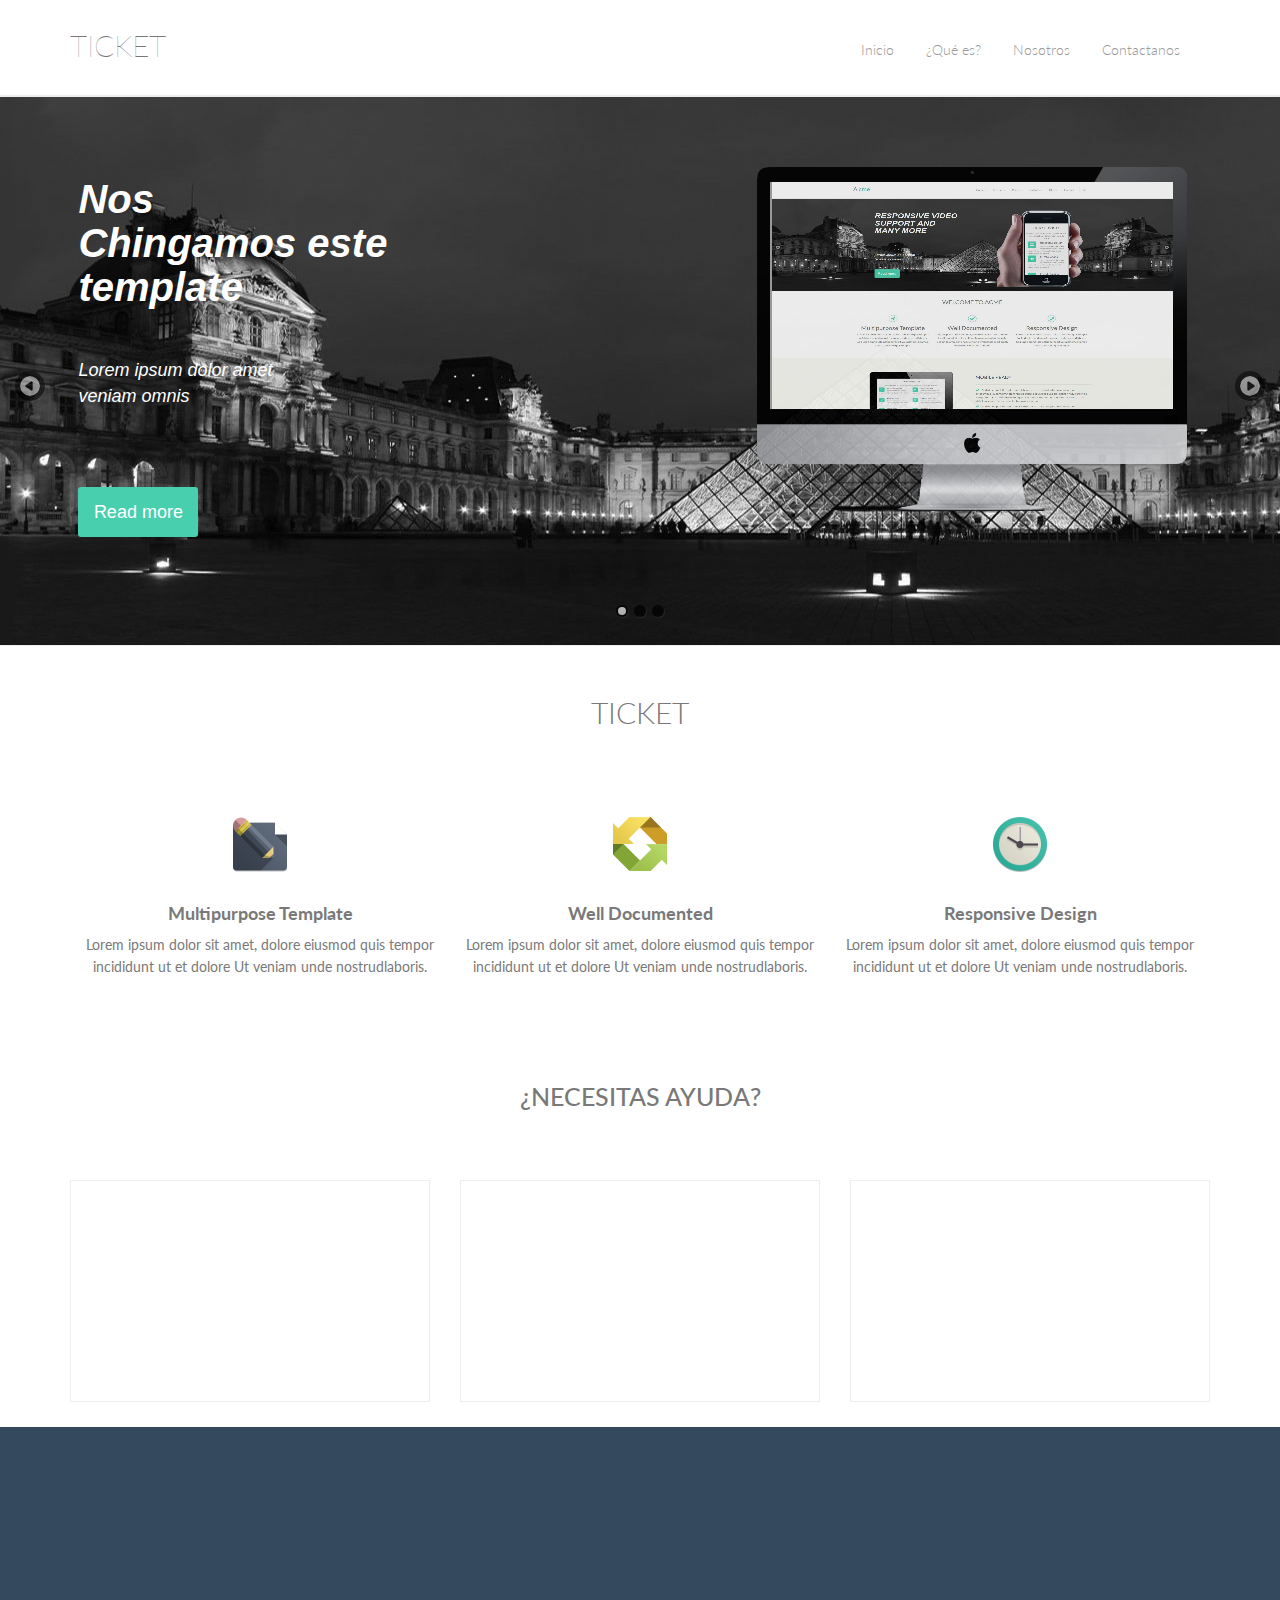
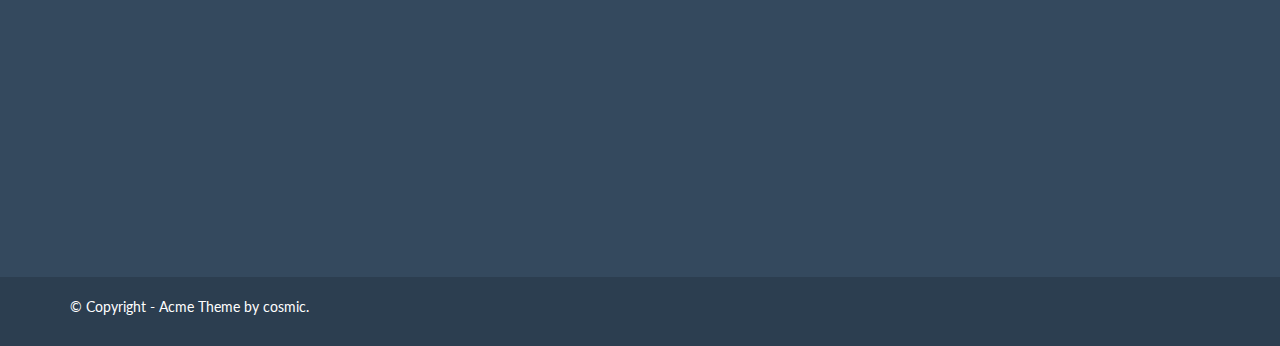
==== commit 23a38693: "Archivos Editados" ====
--- a/Ticket/index.html
+++ b/Ticket/index.html
@@ -8,9 +8,7 @@
     <meta name="keywords" content="Bootstrap 3, Template, Theme, Responsive, Corporate, Business">
     <link rel="shortcut icon" href="img/favicon.png">
 
-    <title>
-      Ticket | Inicio
-    </title>
+    <title>Ticket | Inicio</title>
 
     <!-- Bootstrap core CSS -->
     <link href="css/bootstrap.min.css" rel="stylesheet">
@@ -64,45 +62,17 @@
           <div class="navbar-collapse collapse">
               <ul class="nav navbar-nav">
                   <li class="dropdown">
-                      <a class="dropdown-toggle" data-close-others="false" data-delay="0" data-hover=
-                      "dropdown" data-toggle="dropdown" href="#">Inicio</a>
+                      <a href="index.html">Inicio</a>
                   </li>
                   <li class="dropdown">
-                      <a class="dropdown-toggle" data-close-others="false" data-delay="0" data-hover=
-                      "dropdown" data-toggle="dropdown" href="#">¿Qué es?</a>
+                      <a href="#">¿Qué es?</a>
                   </li>
                   <li class="dropdown">
-                      <a class="dropdown-toggle" data-close-others="false" data-delay="0" data-hover=
-                      "dropdown" data-toggle="dropdown" href="#">Pages</a>
+                      <a href="about.html">Nosotros</a>
                   </li>
-                  <li class="dropdown">
-                      <a class="dropdown-toggle" data-close-others="false" data-delay="0" data-hover=
-                      "dropdown" data-toggle="dropdown" href="#">Portfolio <i class="fa fa-angle-down"></i>
-                      </a>
+                  <li>
+                      <a href="contact.html">Contactanos</a>
                   </li>
-                  <!--<li class="dropdown">
-                      <a class="dropdown-toggle" data-close-others="false" data-delay="0" data-hover=
-                      "dropdown" data-toggle="dropdown" href="#">Blog <i class="fa fa-angle-down"></i>
-                      </a>
-                      <ul class="dropdown-menu">
-                          <li>
-                              <a href="blog.html">Blog</a>
-                          </li>
-                          <li>
-                              <a href="blog-two-col.html">Blog two column</a>
-                          </li>
-                          <li>
-                              <a href="blog-detail.html">Blog Single Image</a>
-                          </li>
-                          <li>
-                              <a href="blog-detail-video.html">Blog single video</a>
-                          </li>
-                      </ul>
-                  </li>-->
-                  <li>
-                      <a href="contact.html">Contact</a>
-                  </li>
-                  <li><input class="form-control search" placeholder=" Search" type="text"></li>
               </ul>
           </div>
       </div>
@@ -117,15 +87,15 @@
               <div class="row">
                 <div class="col-md-12">
               <h2>
-                <i>CLEAN &amp; FRESH</i>
+                <i>Nos</i>
                 <br>
-                <i>RESPONSIVE</i>
+                <i>Chingamos este</i>
                 <br>
-                <i>DESIGN</i>
+                <i>template</i>
               </h2>
               <p>
                 <i>Lorem ipsum dolor amet</i>
-                <br />
+                <br>
                 <i>veniam omnis</i>
               </p>
               <a href="#" class="btn btn-info btn-lg da-link">
@@ -138,8 +108,6 @@
           </div>
         </div>
       </div>
-
-
             <div class="da-slide">
             <div class="container">
         <div class="row">
@@ -205,17 +173,13 @@
       </nav>
     </div>
 
-
+    <!-- Inicia la parte de donde dice TICKET -->
     <div class="container">
       <div class="row mar-b-50">
         <div class="col-md-12">
           <div class="text-center feature-head wow fadeInDown">
-            <h1 class="">
-              welcome to Acme
-            </h1>
-
-          </div>
-
+            <h1 class="">Ticket<h1>
+          </div>
 
           <div class="feature-box">
             <div class="col-md-4 col-sm-4 text-center wow fadeInUp">
@@ -259,313 +223,17 @@
               </p>
             </div>
           </div>
-
-          <!--feature end-->
         </div>
       </div>
     </div>
-
-
-    <!--property start-->
-    <div class="property gray-bg">
-      <div class="container">
-        <div class="row">
-          <div class="col-lg-6 col-sm-6 text-center wow fadeInLeft">
-            <img src="img/tab1.png" alt="">
-          </div>
-          <div class="col-lg-6 col-sm-6 wow fadeInRight">
-            <h1>
-              Mobile ready
-            </h1>
-            <hr>
-            <p>
-              <i class="fa fa-check fa-lg pr-10">
-              </i>
-              Sed ut perspiciatis unde omnis iste natus error sit voluptatem accusantium doloremque laudantium, totam rem aperiam, eaque ipsa quae ablic jiener. natus error sit voluptatem accusantium doloremque laudantium, totam rem aperiam, eaque ipsa quae ablic jiener. natus error sit voluptatem accusantiu.
-            </p>
-            <p>
-              <i class="fa fa-check fa-lg pr-10">
-              </i>
-              Sed ut perspiciatis unde omnis iste natus error sit voluptatem accusantium doloremque laudantium, totam rem aperiam, eaque ipsa quae ablic jiener. natus error sit voluptatem accusantium doloremque laudantium, totam rem aperiam, eaque ipsa quae ablic jiener. natus error sit voluptatem accusantiu.
-            </p>
-            <p>
-              <i class="fa fa-check fa-lg pr-10">
-              </i>
-              Sed ut perspiciatis unde omnis iste natus error sit voluptatem accusantium doloremque laudantium, totam rem aperiam, eaque ipsa quae ablic jiener.
-            </p>
-            <hr>
-            <a href="javascript:;" class="btn btn-purchase">
-              Purchase now
-            </a>
-          </div>
-        </div>
-      </div>
-    </div>
-    <!--property end-->
-
-    <div class="container">
-
-      <div class="row mar-b-60">
-        <div class="col-lg-6">
-          <!--tab start-->
-          <section class="tab wow fadeInLeft">
-            <header class="panel-heading tab-bg-dark-navy-blue">
-              <ul class="nav nav-tabs nav-justified ">
-                <li class="active">
-                  <a data-toggle="tab" href="#news">
-                    News
-                  </a>
-                </li>
-                <li>
-                  <a data-toggle="tab" href="#events">
-                    Events
-                  </a>
-                </li>
-                <li class="">
-                  <a data-toggle="tab" href="#notice-board">
-                    Notice board
-                  </a>
-                </li>
-              </ul>
-            </header>
-            <div class="panel-body">
-              <div class="tab-content tasi-tab">
-                <div id="news" class="tab-pane fade in active">
-                  <article class="media">
-                    <a class="pull-left thumb p-thumb">
-                      <img src="img/product1.jpg" alt="">
-                    </a>
-                    <div class="media-body b-btm">
-                      <a href="#" class=" p-head">
-                        News Tittle goes here
-                      </a>
-                      <p>
-                        Lorem ipsum dolor sit amet, consectetur adipiscing elit.
-                      </p>
-                    </div>
-                  </article>
-                  <article class="media">
-                    <a class="pull-left thumb p-thumb">
-                      <img src="img/product2.jpg" alt="">
-                    </a>
-                    <div class="media-body b-btm">
-                      <a href="#" class=" p-head">
-                        News Tittle goes here 2
-                      </a>
-                      <p>
-                        Lorem ipsum dolor sit amet, consectetur adipiscing elit. simsut dorlor
-                      </p>
-                    </div>
-                  </article>
-                  <article class="media">
-                    <a class="pull-left thumb p-thumb">
-                      <img src="img/product1.jpg" alt="">
-                    </a>
-                    <div class="media-body b-btm">
-                      <a href="#" class=" p-head">
-                        News Tittle goes here 3
-                      </a>
-                      <p>
-                        Lorem ipsum dolor sit amet, consectetur adipiscing elit. sumon ahmed
-                      </p>
-                    </div>
-                  </article>
-                </div>
-                <div id="events" class="tab-pane fade">
-                  <article class="media">
-                    <a class="pull-left thumb p-thumb">
-                      <!--image goes here-->
-                    </a>
-                    <div class="media-body b-btm">
-                      <a href="#" class="cmt-head">
-                        Lorem ipsum dolor sit amet, consectetur adipiscing elit.
-                      </a>
-                      <p>
-
-                        <i class="fa fa-time">
-                        </i>
-                        1 hours ago
-                      </p>
-                    </div>
-                  </article>
-                  <article class="media">
-                    <a class="pull-left thumb p-thumb">
-                      <!--image goes here-->
-                    </a>
-                    <div class="media-body b-btm">
-                      <a href="#" class="cmt-head">
-                        Nulla vel metus scelerisque ante sollicitudin commodo
-                      </a>
-                      <p>
-
-                        <i class="fa fa-time">
-                        </i>
-                        23 mins ago
-                      </p>
-                    </div>
-                  </article>
-                  <article class="media">
-                    <a class="pull-left thumb p-thumb">
-                      <!--image goes here-->
-                    </a>
-                    <div class="media-body b-btm">
-                      <a href="#" class="cmt-head">
-                        Donec lacinia congue felis in faucibus.
-                      </a>
-                      <p>
-
-                        <i class="fa fa-time">
-                        </i>
-                        15 mins ago
-                      </p>
-                    </div>
-                  </article>
-                </div>
-                <div id="notice-board" class="tab-pane fade">
-                  <p>
-                    Notice board goes here Sed ut perspiciatis unde omnis iste natus error sit voluptatem accusantium doloremque laudantium, totam rem aperiam, eaque ipsa quae ablic jiener.
-                  </p>
-                  <p>
-                    Notice board goes here Sed ut perspiciatis unde omnis iste natus error sit voluptatem accusantium doloremque laudantium, totam rem aperiam, eaque ipsa quae ablic jiener.
-                  </p>
-                </div>
-              </div>
-            </div>
-          </section>
-          <!--tab end-->
-        </div>
-        <div class="col-lg-6">
-          <!--testimonial start-->
-          <div class="about-testimonial boxed-style about-flexslider ">
-            <section class="slider wow fadeInRight">
-              <div class="flexslider">
-                <ul class="slides about-flex-slides">
-                  <li>
-                    <div class="about-testimonial-image ">
-                      <img alt="" src="img/person_1.png">
-                    </div>
-                    <a class="about-testimonial-author" href="#">
-                      Russel Reagan
-                    </a>
-                    <span class="about-testimonial-company">
-                      CCD Realestate
-                    </span>
-                    <div class="about-testimonial-content">
-                      <p class="about-testimonial-quote">
-                        Donec ut purus sed tortor malesuada venenatis eget eget lorem. Nullam tempor lectus a ligula lobortis pretium. Donec ut purus sed tortor malesuada venenatis eget eget lorem.
-                      </p>
-                    </div>
-                  </li>
-                  <li>
-                    <div class="about-testimonial-image ">
-                      <img alt="" src="img/person_2.png">
-                    </div>
-                    <a class="about-testimonial-author" href="#">
-                      Steven gerrard
-                    </a>
-                    <span class="about-testimonial-company">
-                      Molt BVG
-                    </span>
-                    <div class="about-testimonial-content">
-                      <p class="about-testimonial-quote">
-                        Pellentesque et pulvinar enim. Quisque at tempor ligula. Maecenas augue ante, euismod vitae egestas sit amet, accumsan eu nulla. Nullam tempor lectus a ligula lobortis pretium. Donec ut purus sed tortor malesuada venenatis eget eget lorem.
-                      </p>
-                    </div>
-                  </li>
-                </ul>
-              </div>
-            </section>
-          </div>
-          <!--testimonial end-->
-        </div>
-        </div>
-      </div>
-
-
-      <!--recent work start-->
-    <div class="bg-lg">
-      <div class="container">
-        <div class="row">
-          <div class="col-lg-12 recent">
-            <h3 class="recent-work">
-              Recent Work
-            </h3>
-            <p>Some of our work we have done earlier</p>
-            <div id="owl-demo" class="owl-carousel owl-theme wow fadeIn">
-
-              <div class="item view view-tenth">
-                <img src="img/works/img8.jpg" alt="work Image">
-                <div class="mask">
-                  <a href="blog-detail.html" class="info" data-toggle="tooltip" data-placement="top" title="Details">
-                    <i class="fa fa-link">
-                    </i>
-                  </a>
-                </div>
-              </div>
-              <div class="item view view-tenth">
-                <img src="img/works/img9.jpg" alt="work Image">
-                <div class="mask">
-                  <a href="blog-detail.html" class="info" data-toggle="tooltip" data-placement="top" title="Details">
-                    <i class="fa fa-link">
-                    </i>
-                  </a>
-                </div>
-              </div>
-              <div class="item view view-tenth">
-                <img src="img/works/img10.jpg" alt="work Image">
-                <div class="mask">
-                  <a href="blog-detail.html" class="info" data-toggle="tooltip" data-placement="top" title="Details">
-                    <i class="fa fa-link">
-                    </i>
-                  </a>
-                </div>
-              </div>
-              <div class="item view view-tenth">
-                <img src="img/works/img11.jpg" alt="work Image">
-                <div class="mask">
-                  <a href="blog-detail.html" class="info" data-toggle="tooltip" data-placement="top" title="Details">
-                    <i class="fa fa-link">
-                    </i>
-                  </a>
-                </div>
-              </div>
-              <div class="item view view-tenth">
-                <img src="img/works/img12.jpg" alt="work Image">
-                <div class="mask">
-                  <a href="blog-detail.html" class="info" data-toggle="tooltip" data-placement="top" title="Details">
-                    <i class="fa fa-link">
-                    </i>
-                  </a>
-                </div>
-              </div>
-              <div class="item view view-tenth">
-                <img src="img/works/img13.jpg" alt="work Image">
-                <div class="mask">
-                  <a href="blog-detail.html" class="info" data-toggle="tooltip" data-placement="top" title="Details">
-                    <i class="fa fa-link">
-                    </i>
-                  </a>
-                </div>
-              </div>
-
-
-            </div>
-          </div>
-        </div>
-      </div>
-      <!--recent work end-->
-    </div>
-
-
-
+    <!-- Termina la parte de TICKET -->
+
+    <!-- Inicia la parte de Necesitas ayuda -->
     <div id="home-services">
-
       <div class="container">
         <div class="row">
           <div class="col-md-12">
-            <h2>
-              In case you need any help
-            </h2>
+            <h2>¿Necesitas ayuda?</h2>
           </div>
 
           <div class="col-md-4">
@@ -631,103 +299,10 @@
               </div>
             </div>
           </div>
-        </div>
-        <!-- /row -->
-
-      </div>
-      <!-- /container -->
-
+        </div><!-- /row -->
+      </div><!-- /container -->
     </div>
-    <!-- service end -->
-    <div class="hr">
-      <span class="hr-inner"></span>
-    </div>
-
-    <div class="container">
-      <div class="row mar-b-50 our-clients">
-        <div class="col-md-3">
-          <h2>
-            Our Clients
-          </h2>
-          <p>
-            Lorem dipsum folor margade sitede lametep eiusmod psumquis dolore.Margade sitede lametep eiusmod.
-            lametep eiusmod psumquis dolore.
-          </p>
-        </div>
-        <div class="col-md-9">
-          <div class="outside">
-            <p>
-              <span id="slider-prev">
-              </span>
-              |
-              <span id="slider-next">
-              </span>
-            </p>
-          </div>
-
-          <ul class="bxslider1 clients-list">
-            <li>
-              <a href="#">
-                <img src="img/clients/graylogo6.png" alt="" />
-
-                <img src="img/clients/newlogo6.png" class="color-img" alt="" />
-              </a>
-            </li>
-            <li>
-              <a href="#">
-                <img src="img/clients/graylogo6.png" alt="" />
-
-                <img src="img/clients/newlogo6.png" class="color-img" alt="" />
-              </a>
-            </li>
-            <li>
-              <a href="#">
-                <img src="img/clients/graylogo6.png" alt="" />
-
-                <img src="img/clients/newlogo6.png" class="color-img" alt="" />
-              </a>
-            </li>
-            <li>
-              <a href="#">
-                <img src="img/clients/graylogo6.png" alt="" />
-
-                <img src="img/clients/newlogo6.png" class="color-img" alt="" />
-              </a>
-            </li>
-            <li>
-              <a href="#">
-                <img src="img/clients/graylogo6.png" alt="" />
-
-                <img src="img/clients/newlogo6.png" class="color-img" alt="" />
-              </a>
-            </li>
-            <li>
-              <a href="#">
-                <img src="img/clients/graylogo6.png" alt="" />
-
-                <img src="img/clients/newlogo6.png" class="color-img" alt="" />
-              </a>
-            </li>
-            <li>
-              <a href="#">
-                <img src="img/clients/graylogo6.png" alt="" />
-
-                <img src="img/clients/newlogo6.png" class="color-img" alt="" />
-              </a>
-            </li>
-
-          </ul>
-
-
-        </div>
-      </div>
-      <!-- END CLIENTS -->
-    </div>
-
-
-
-
-    <!--container end-->
+    <!-- Termina la parte de Necesitas ayuda -->
 
     <!--footer start-->
     <footer class="footer">
@@ -744,9 +319,18 @@
               <p><i class="fa fa-phone pr-10"></i>Phone : (123) 456-7890 </p>
               <p><i class="fa fa-envelope pr-10"></i>Email :   <a href="javascript:;">support@example.com</a></p>
             </address>
-          </div>
+          </div>      
           <div class="col-lg-3 col-sm-3 wow fadeInUp" data-wow-duration="2s" data-wow-delay=".3s">
             <h1>latest tweet</h1>
+              <div class="tweet-box">
+                <i class="fa fa-twitter"></i>
+                <em>
+                  Please follow
+                  <a href="javascript:;">@example</a>
+                  for all future updates of us!
+                  <a href="javascript:;">twitter.com/acme</a>
+                </em>
+              </div>
               <div class="tweet-box">
                 <i class="fa fa-twitter"></i>
                 <em>
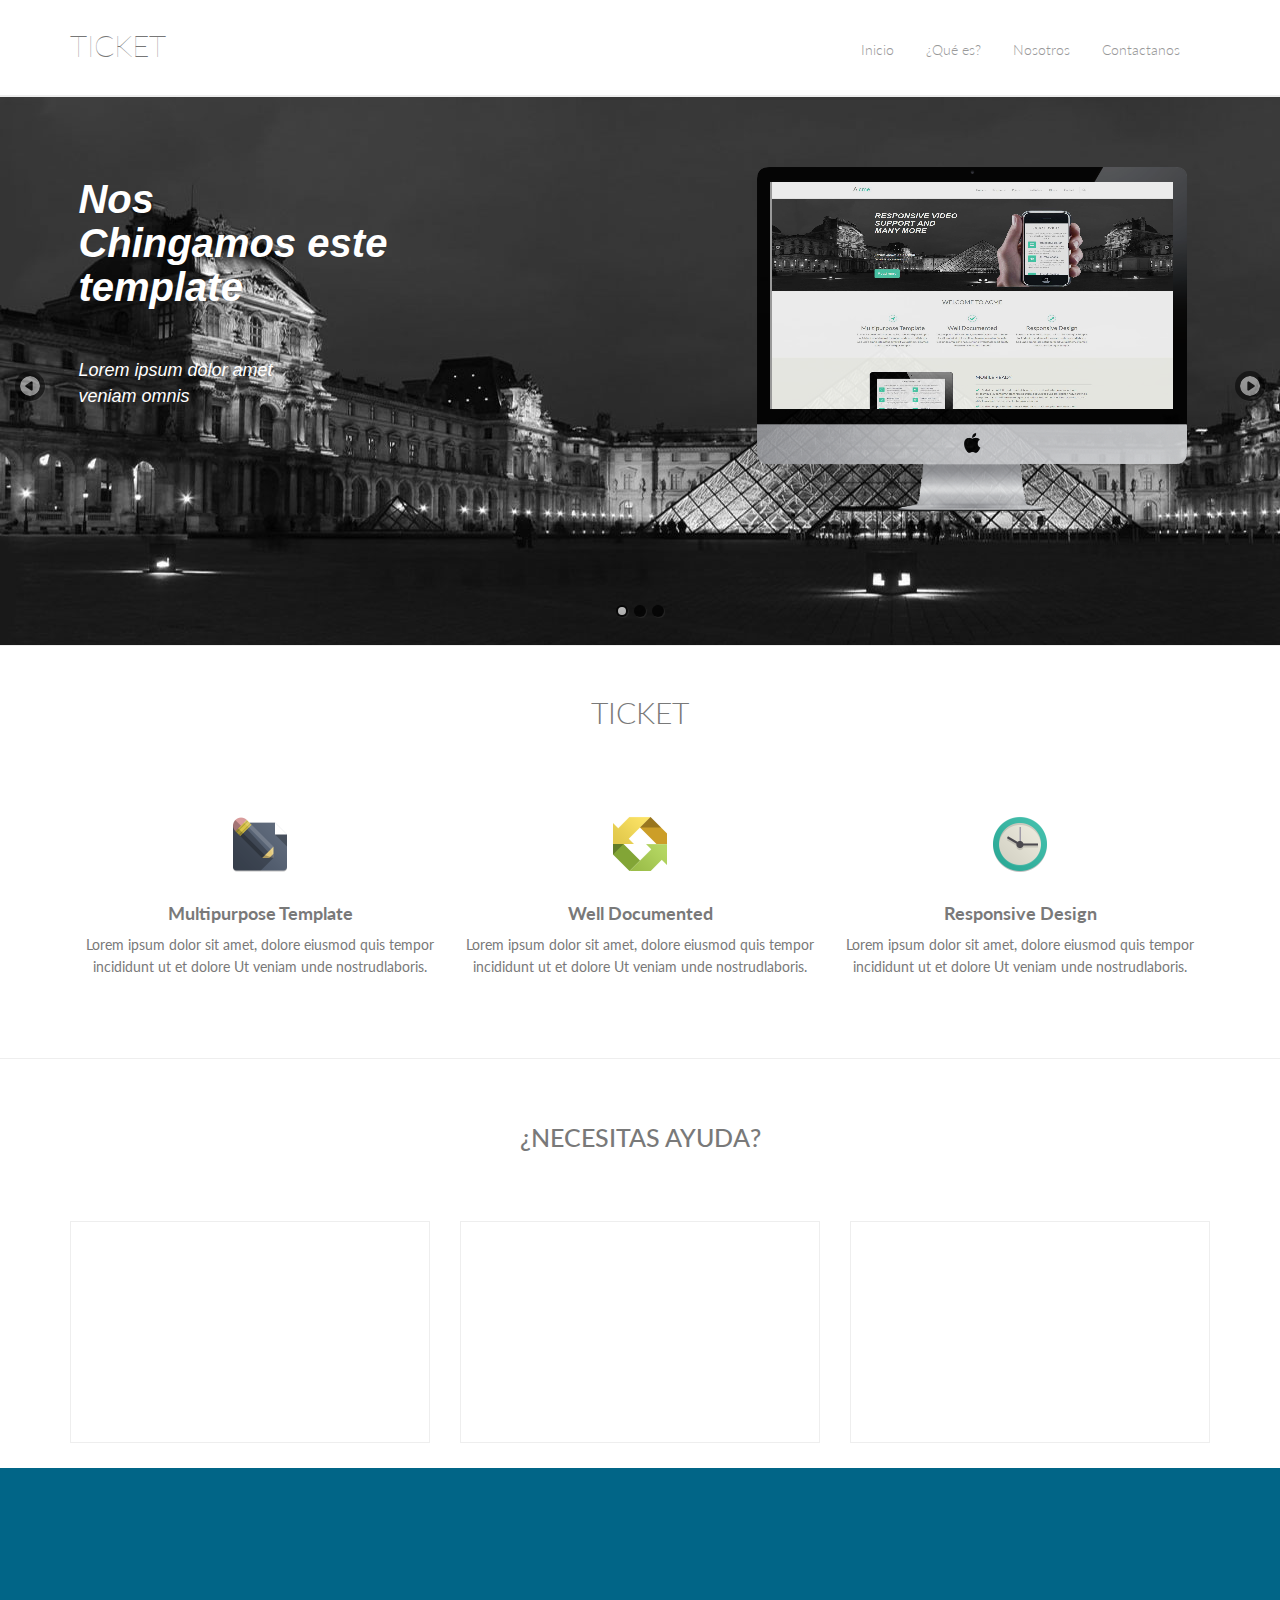
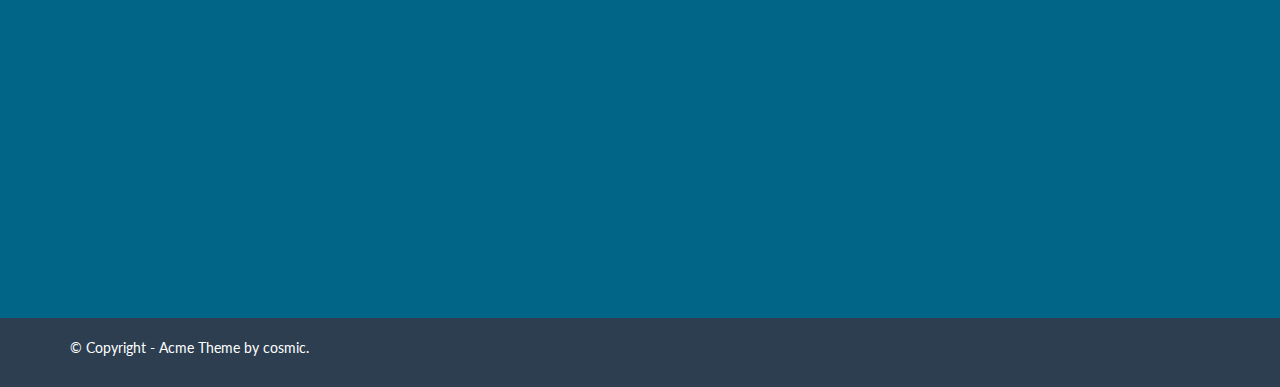
==== commit a1e2417d: "Cambio de colores" ====
--- a/Ticket/index.html
+++ b/Ticket/index.html
@@ -98,9 +98,6 @@
                 <br>
                 <i>veniam omnis</i>
               </p>
-              <a href="#" class="btn btn-info btn-lg da-link">
-                Read more
-              </a>
               <div class="da-img">
                 <img src="img/parallax-slider/images/2.png" alt="image01" />
               </div>
@@ -124,9 +121,6 @@
             <br />
           <i>tempor incididunt ut</i>
         </p>
-        <a href="#" class="btn btn-info btn-lg da-link">
-          Read more
-        </a>
         <div class="da-img">
           <img src="img/parallax-slider/images/3.png" alt="image01" />
         </div>
@@ -134,7 +128,6 @@
           </div>
         </div>
       </div>
-
 
       <div class="da-slide">
       <div class="container">
@@ -154,9 +147,6 @@
           <br />
           <i>veniam omnis </i>
         </p>
-        <a href="#" class="btn btn-info btn-lg da-link">
-          Read more
-        </a>
         <div class="da-img">
           <img src="img/parallax-slider/images/1.png" alt="image01" />
         </div>
@@ -227,7 +217,7 @@
       </div>
     </div>
     <!-- Termina la parte de TICKET -->
-
+    <hr>
     <!-- Inicia la parte de Necesitas ayuda -->
     <div id="home-services">
       <div class="container">
@@ -407,20 +397,16 @@
       </div>
     </footer>
     <!-- footer end -->
+
     <!--small footer start -->
     <footer class="footer-small">
         <div class="container">
             <div class="row">
                 <div class="col-lg-6 col-sm-6 pull-right">
                     <ul class="social-link-footer list-unstyled">
-                        <li class="wow flipInX" data-wow-duration="2s" data-wow-delay=".1s"><a href="#"><i class="fa fa-facebook"></i></a></li>
-                        <li class="wow flipInX" data-wow-duration="2s" data-wow-delay=".2s"><a href="#"><i class="fa fa-google-plus"></i></a></li>
-                        <li class="wow flipInX" data-wow-duration="2s" data-wow-delay=".3s"><a href="#"><i class="fa fa-dribbble"></i></a></li>
+                        <li class="wow flipInX" data-wow-duration="2s" data-wow-delay=".1s"><a href="#"><i class="fa fa-facebook"></i></a></li>                        
                         <li class="wow flipInX" data-wow-duration="2s" data-wow-delay=".4s"><a href="#"><i class="fa fa-linkedin"></i></a></li>
-                        <li class="wow flipInX" data-wow-duration="2s" data-wow-delay=".5s"><a href="#"><i class="fa fa-twitter"></i></a></li>
-                        <li class="wow flipInX" data-wow-duration="2s" data-wow-delay=".6s"><a href="#"><i class="fa fa-skype"></i></a></li>
-                        <li class="wow flipInX" data-wow-duration="2s" data-wow-delay=".7s"><a href="#"><i class="fa fa-github"></i></a></li>
-                        <li class="wow flipInX" data-wow-duration="2s" data-wow-delay=".8s"><a href="#"><i class="fa fa-youtube"></i></a></li>
+                        <li class="wow flipInX" data-wow-duration="2s" data-wow-delay=".5s"><a href="#"><i class="fa fa-twitter"></i></a></li>                        
                     </ul>
                 </div>
                 <div class="col-md-4">
--- a/Ticket/css/style.css
+++ b/Ticket/css/style.css
@@ -76,7 +76,7 @@
 .head-section .nav li.active ul.dropdown-menu li a:hover,
 .head-section .nav li.active ul.dropdown-menu li.active a {
     color: #fff;
-    background-color: #48cfad;
+    background-color: #016587;
     -webkit-transition: all .3s ease;
     -moz-transition: all .3s ease;
     -ms-transition: all .3s ease;
@@ -87,7 +87,7 @@
 .head-section .navbar-default .navbar-nav > .open > a:hover,
 .head-section .navbar-default .navbar-nav > .open > a:focus {
     color: #fff;
-    background-color: #48cfad;
+    background-color: #016587;
     -webkit-transition: all .3s ease;
     -moz-transition: all .3s ease;
     -ms-transition: all .3s ease;
@@ -791,7 +791,7 @@
     width: 15px;
 }
 .breadcrumbs {
-    background: #34495e;
+    background: #016587;
     color: #fff;
     padding: 30px 0;
     margin-bottom: 40px;
@@ -1208,7 +1208,7 @@
 }
 /*footer*/
 .footer {
-    background: #34495e;
+    background: #016587;
     color: #fff;
     padding: 50px 0;
     display: inline-block;
@@ -1280,7 +1280,7 @@
     transition: all .3s ease;
 }
 .social-link-footer li a:hover {
-    background: #48cfad;
+    background: #FF74B1;
     -webkit-transition: all .3s ease;
     -moz-transition: all .3s ease;
     -ms-transition: all .3s ease;
@@ -2935,7 +2935,7 @@
 
 #back-to-top:hover {
 
-    background-color:#48cfad;
+    background-color:#FF74B1;
     -ms-filter:"progid:DXImageTransform.Microsoft.Alpha(Opacity=80)";
     filter: alpha(opacity=80);
     opacity:0.8;
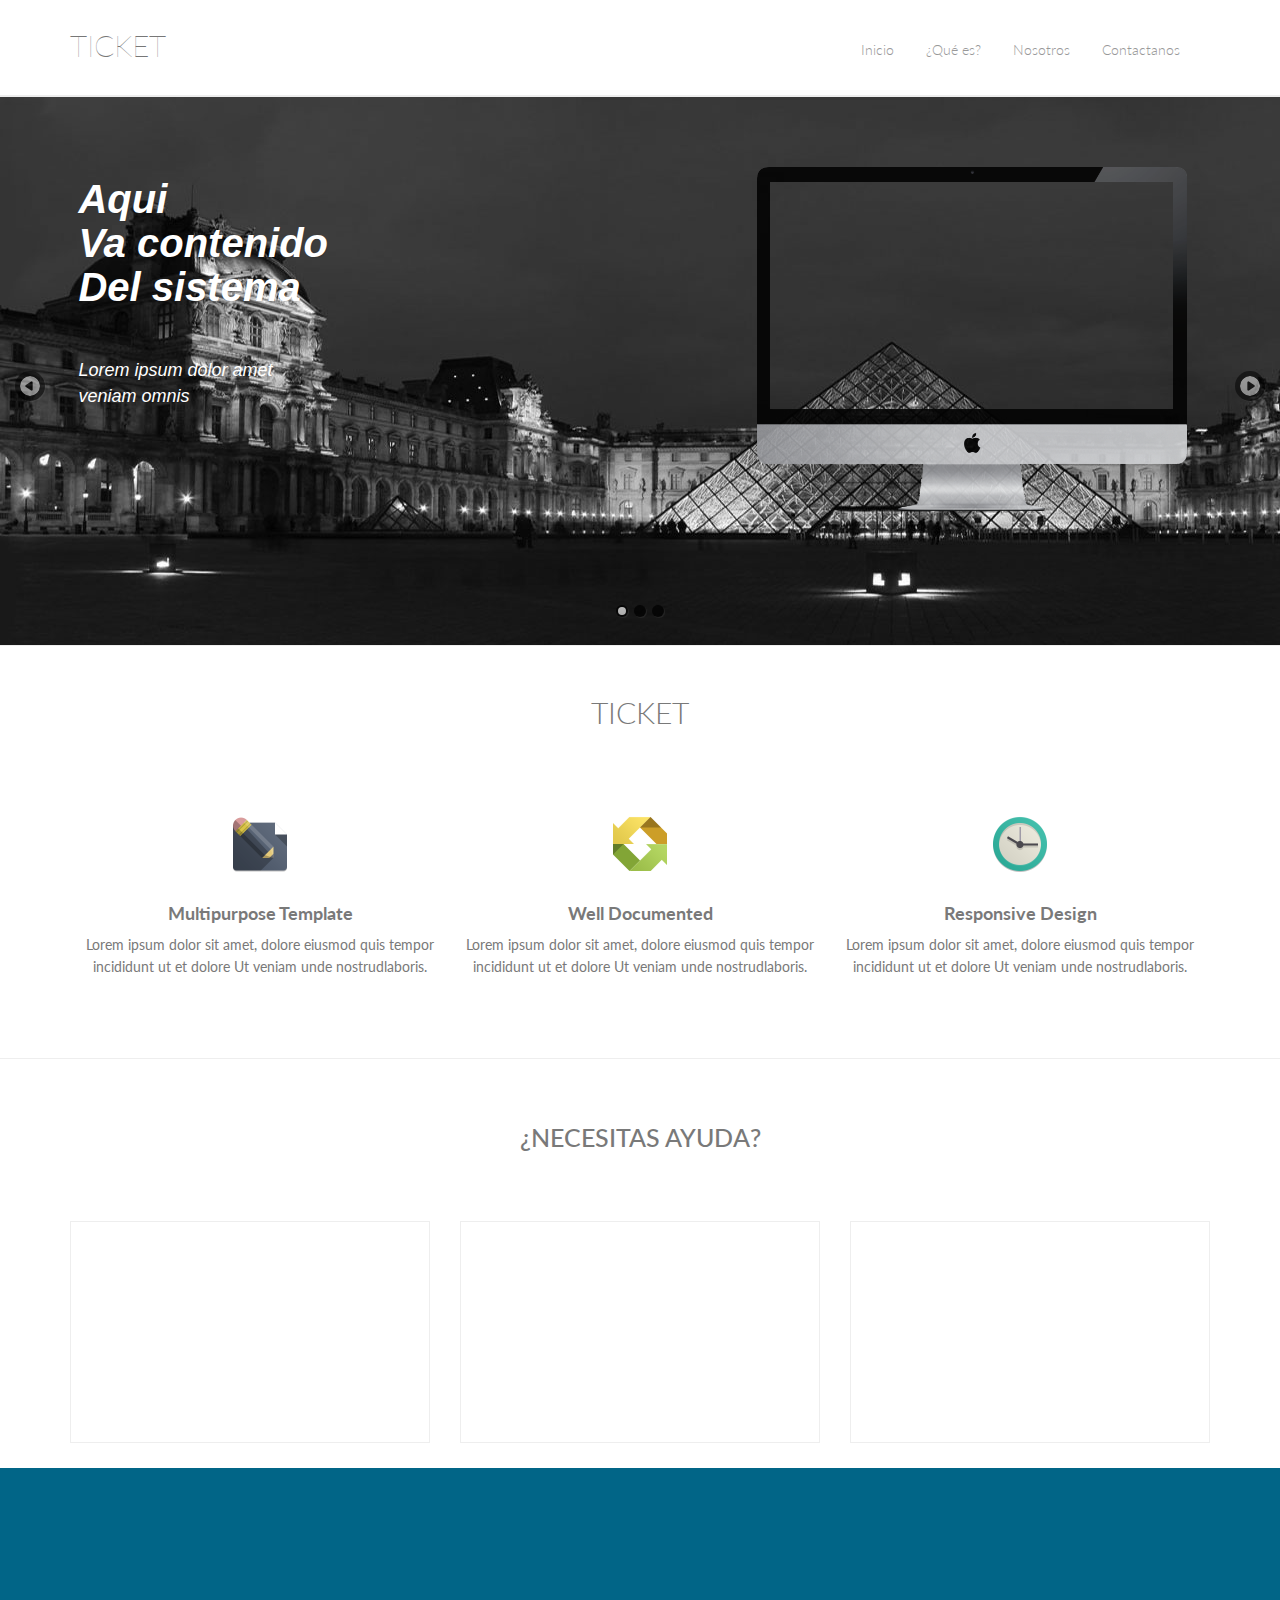
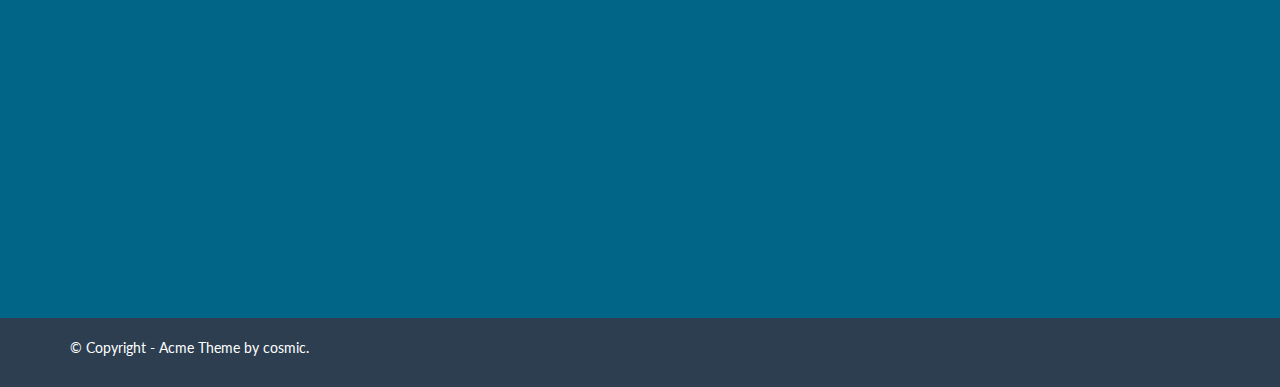
==== commit 7efd8422: "Modificación de imagenes" ====
--- a/Ticket/index.html
+++ b/Ticket/index.html
@@ -65,7 +65,7 @@
                       <a href="index.html">Inicio</a>
                   </li>
                   <li class="dropdown">
-                      <a href="#">¿Qué es?</a>
+                      <a href="acerca.html">¿Qué es?</a>
                   </li>
                   <li class="dropdown">
                       <a href="about.html">Nosotros</a>
@@ -87,11 +87,11 @@
               <div class="row">
                 <div class="col-md-12">
               <h2>
-                <i>Nos</i>
+                <i>Aqui</i>
                 <br>
-                <i>Chingamos este</i>
+                <i>Va contenido</i>
                 <br>
-                <i>template</i>
+                <i>Del sistema</i>
               </h2>
               <p>
                 <i>Lorem ipsum dolor amet</i>
